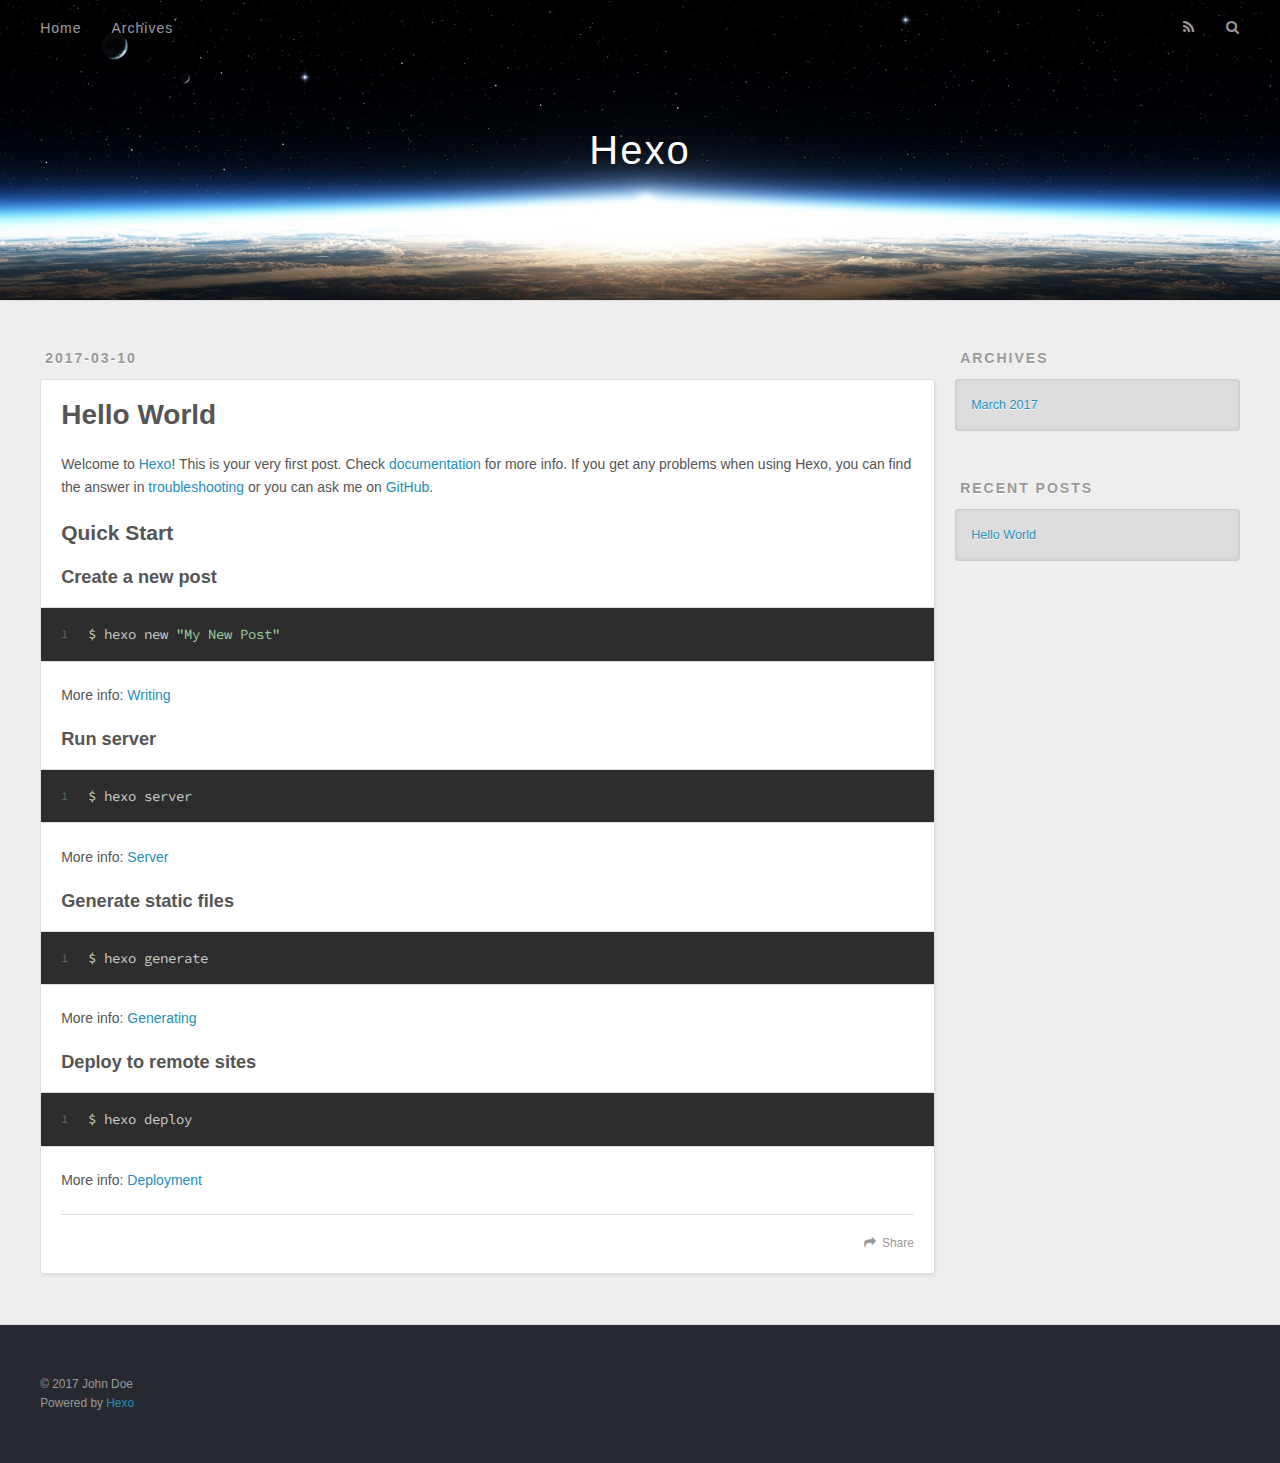
==== index.html @ ece414b3 "Site updated: 2017-03-10 14:47:38" ====
<!DOCTYPE html>
<html>
<head>
  <meta charset="utf-8">
  
  <title>Hexo</title>
  <meta name="viewport" content="width=device-width, initial-scale=1, maximum-scale=1">
  <meta property="og:type" content="website">
<meta property="og:title" content="Hexo">
<meta property="og:url" content="http://yoursite.com/index.html">
<meta property="og:site_name" content="Hexo">
<meta name="twitter:card" content="summary">
<meta name="twitter:title" content="Hexo">
  
    <link rel="alternate" href="/atom.xml" title="Hexo" type="application/atom+xml">
  
  
    <link rel="icon" href="/favicon.png">
  
  
    <link href="//fonts.googleapis.com/css?family=Source+Code+Pro" rel="stylesheet" type="text/css">
  
  <link rel="stylesheet" href="/css/style.css">
  

</head>

<body>
  <div id="container">
    <div id="wrap">
      <header id="header">
  <div id="banner"></div>
  <div id="header-outer" class="outer">
    <div id="header-title" class="inner">
      <h1 id="logo-wrap">
        <a href="/" id="logo">Hexo</a>
      </h1>
      
    </div>
    <div id="header-inner" class="inner">
      <nav id="main-nav">
        <a id="main-nav-toggle" class="nav-icon"></a>
        
          <a class="main-nav-link" href="/">Home</a>
        
          <a class="main-nav-link" href="/archives">Archives</a>
        
      </nav>
      <nav id="sub-nav">
        
          <a id="nav-rss-link" class="nav-icon" href="/atom.xml" title="RSS Feed"></a>
        
        <a id="nav-search-btn" class="nav-icon" title="Search"></a>
      </nav>
      <div id="search-form-wrap">
        <form action="//google.com/search" method="get" accept-charset="UTF-8" class="search-form"><input type="search" name="q" results="0" class="search-form-input" placeholder="Search"><button type="submit" class="search-form-submit">&#xF002;</button><input type="hidden" name="sitesearch" value="http://yoursite.com"></form>
      </div>
    </div>
  </div>
</header>
      <div class="outer">
        <section id="main">
  
    <article id="post-hello-world" class="article article-type-post" itemscope itemprop="blogPost">
  <div class="article-meta">
    <a href="/2017/03/10/hello-world/" class="article-date">
  <time datetime="2017-03-10T05:07:47.770Z" itemprop="datePublished">2017-03-10</time>
</a>
    
  </div>
  <div class="article-inner">
    
    
      <header class="article-header">
        
  
    <h1 itemprop="name">
      <a class="article-title" href="/2017/03/10/hello-world/">Hello World</a>
    </h1>
  

      </header>
    
    <div class="article-entry" itemprop="articleBody">
      
        <p>Welcome to <a href="https://hexo.io/" target="_blank" rel="external">Hexo</a>! This is your very first post. Check <a href="https://hexo.io/docs/" target="_blank" rel="external">documentation</a> for more info. If you get any problems when using Hexo, you can find the answer in <a href="https://hexo.io/docs/troubleshooting.html" target="_blank" rel="external">troubleshooting</a> or you can ask me on <a href="https://github.com/hexojs/hexo/issues" target="_blank" rel="external">GitHub</a>.</p>
<h2 id="Quick-Start"><a href="#Quick-Start" class="headerlink" title="Quick Start"></a>Quick Start</h2><h3 id="Create-a-new-post"><a href="#Create-a-new-post" class="headerlink" title="Create a new post"></a>Create a new post</h3><figure class="highlight bash"><table><tr><td class="gutter"><pre><div class="line">1</div></pre></td><td class="code"><pre><div class="line">$ hexo new <span class="string">"My New Post"</span></div></pre></td></tr></table></figure>
<p>More info: <a href="https://hexo.io/docs/writing.html" target="_blank" rel="external">Writing</a></p>
<h3 id="Run-server"><a href="#Run-server" class="headerlink" title="Run server"></a>Run server</h3><figure class="highlight bash"><table><tr><td class="gutter"><pre><div class="line">1</div></pre></td><td class="code"><pre><div class="line">$ hexo server</div></pre></td></tr></table></figure>
<p>More info: <a href="https://hexo.io/docs/server.html" target="_blank" rel="external">Server</a></p>
<h3 id="Generate-static-files"><a href="#Generate-static-files" class="headerlink" title="Generate static files"></a>Generate static files</h3><figure class="highlight bash"><table><tr><td class="gutter"><pre><div class="line">1</div></pre></td><td class="code"><pre><div class="line">$ hexo generate</div></pre></td></tr></table></figure>
<p>More info: <a href="https://hexo.io/docs/generating.html" target="_blank" rel="external">Generating</a></p>
<h3 id="Deploy-to-remote-sites"><a href="#Deploy-to-remote-sites" class="headerlink" title="Deploy to remote sites"></a>Deploy to remote sites</h3><figure class="highlight bash"><table><tr><td class="gutter"><pre><div class="line">1</div></pre></td><td class="code"><pre><div class="line">$ hexo deploy</div></pre></td></tr></table></figure>
<p>More info: <a href="https://hexo.io/docs/deployment.html" target="_blank" rel="external">Deployment</a></p>

      
    </div>
    <footer class="article-footer">
      <a data-url="http://yoursite.com/2017/03/10/hello-world/" data-id="cj03gacu70000wsvz9y874dng" class="article-share-link">Share</a>
      
      
    </footer>
  </div>
  
</article>


  

</section>
        
          <aside id="sidebar">
  
    

  
    

  
    
  
    
  <div class="widget-wrap">
    <h3 class="widget-title">Archives</h3>
    <div class="widget">
      <ul class="archive-list"><li class="archive-list-item"><a class="archive-list-link" href="/archives/2017/03/">March 2017</a></li></ul>
    </div>
  </div>


  
    
  <div class="widget-wrap">
    <h3 class="widget-title">Recent Posts</h3>
    <div class="widget">
      <ul>
        
          <li>
            <a href="/2017/03/10/hello-world/">Hello World</a>
          </li>
        
      </ul>
    </div>
  </div>

  
</aside>
        
      </div>
      <footer id="footer">
  
  <div class="outer">
    <div id="footer-info" class="inner">
      &copy; 2017 John Doe<br>
      Powered by <a href="http://hexo.io/" target="_blank">Hexo</a>
    </div>
  </div>
</footer>
    </div>
    <nav id="mobile-nav">
  
    <a href="/" class="mobile-nav-link">Home</a>
  
    <a href="/archives" class="mobile-nav-link">Archives</a>
  
</nav>
    

<script src="//ajax.googleapis.com/ajax/libs/jquery/2.0.3/jquery.min.js"></script>


  <link rel="stylesheet" href="/fancybox/jquery.fancybox.css">
  <script src="/fancybox/jquery.fancybox.pack.js"></script>


<script src="/js/script.js"></script>

  </div>
</body>
</html>
---- css/style.css ----
body {
  width: 100%;
}
body:before,
body:after {
  content: "";
  display: table;
}
body:after {
  clear: both;
}
html,
body,
div,
span,
applet,
object,
iframe,
h1,
h2,
h3,
h4,
h5,
h6,
p,
blockquote,
pre,
a,
abbr,
acronym,
address,
big,
cite,
code,
del,
dfn,
em,
img,
ins,
kbd,
q,
s,
samp,
small,
strike,
strong,
sub,
sup,
tt,
var,
dl,
dt,
dd,
ol,
ul,
li,
fieldset,
form,
label,
legend,
table,
caption,
tbody,
tfoot,
thead,
tr,
th,
td {
  margin: 0;
  padding: 0;
  border: 0;
  outline: 0;
  font-weight: inherit;
  font-style: inherit;
  font-family: inherit;
  font-size: 100%;
  vertical-align: baseline;
}
body {
  line-height: 1;
  color: #000;
  background: #fff;
}
ol,
ul {
  list-style: none;
}
table {
  border-collapse: separate;
  border-spacing: 0;
  vertical-align: middle;
}
caption,
th,
td {
  text-align: left;
  font-weight: normal;
  vertical-align: middle;
}
a img {
  border: none;
}
input,
button {
  margin: 0;
  padding: 0;
}
input::-moz-focus-inner,
button::-moz-focus-inner {
  border: 0;
  padding: 0;
}
@font-face {
  font-family: FontAwesome;
  font-style: normal;
  font-weight: normal;
  src: url("fonts/fontawesome-webfont.eot?v=#4.0.3");
  src: url("fonts/fontawesome-webfont.eot?#iefix&v=#4.0.3") format("embedded-opentype"), url("fonts/fontawesome-webfont.woff?v=#4.0.3") format("woff"), url("fonts/fontawesome-webfont.ttf?v=#4.0.3") format("truetype"), url("fonts/fontawesome-webfont.svg#fontawesomeregular?v=#4.0.3") format("svg");
}
html,
body,
#container {
  height: 100%;
}
body {
  background: #eee;
  font: 14px "Helvetica Neue", Helvetica, Arial, sans-serif;
  -webkit-text-size-adjust: 100%;
}
.outer {
  max-width: 1220px;
  margin: 0 auto;
  padding: 0 20px;
}
.outer:before,
.outer:after {
  content: "";
  display: table;
}
.outer:after {
  clear: both;
}
.inner {
  display: inline;
  float: left;
  width: 98.33333333333333%;
  margin: 0 0.833333333333333%;
}
.left,
.alignleft {
  float: left;
}
.right,
.alignright {
  float: right;
}
.clear {
  clear: both;
}
#container {
  position: relative;
}
.mobile-nav-on {
  overflow: hidden;
}
#wrap {
  height: 100%;
  width: 100%;
  position: absolute;
  top: 0;
  left: 0;
  -webkit-transition: 0.2s ease-out;
  -moz-transition: 0.2s ease-out;
  -ms-transition: 0.2s ease-out;
  transition: 0.2s ease-out;
  z-index: 1;
  background: #eee;
}
.mobile-nav-on #wrap {
  left: 280px;
}
@media screen and (min-width: 768px) {
  #main {
    display: inline;
    float: left;
    width: 73.33333333333333%;
    margin: 0 0.833333333333333%;
  }
}
.article-date,
.article-category-link,
.archive-year,
.widget-title {
  text-decoration: none;
  text-transform: uppercase;
  letter-spacing: 2px;
  color: #999;
  margin-bottom: 1em;
  margin-left: 5px;
  line-height: 1em;
  text-shadow: 0 1px #fff;
  font-weight: bold;
}
.article-inner,
.archive-article-inner {
  background: #fff;
  -webkit-box-shadow: 1px 2px 3px #ddd;
  box-shadow: 1px 2px 3px #ddd;
  border: 1px solid #ddd;
  border-radius: 3px;
}
.article-entry h1,
.widget h1 {
  font-size: 2em;
}
.article-entry h2,
.widget h2 {
  font-size: 1.5em;
}
.article-entry h3,
.widget h3 {
  font-size: 1.3em;
}
.article-entry h4,
.widget h4 {
  font-size: 1.2em;
}
.article-entry h5,
.widget h5 {
  font-size: 1em;
}
.article-entry h6,
.widget h6 {
  font-size: 1em;
  color: #999;
}
.article-entry hr,
.widget hr {
  border: 1px dashed #ddd;
}
.article-entry strong,
.widget strong {
  font-weight: bold;
}
.article-entry em,
.widget em,
.article-entry cite,
.widget cite {
  font-style: italic;
}
.article-entry sup,
.widget sup,
.article-entry sub,
.widget sub {
  font-size: 0.75em;
  line-height: 0;
  position: relative;
  vertical-align: baseline;
}
.article-entry sup,
.widget sup {
  top: -0.5em;
}
.article-entry sub,
.widget sub {
  bottom: -0.2em;
}
.article-entry small,
.widget small {
  font-size: 0.85em;
}
.article-entry acronym,
.widget acronym,
.article-entry abbr,
.widget abbr {
  border-bottom: 1px dotted;
}
.article-entry ul,
.widget ul,
.article-entry ol,
.widget ol,
.article-entry dl,
.widget dl {
  margin: 0 20px;
  line-height: 1.6em;
}
.article-entry ul ul,
.widget ul ul,
.article-entry ol ul,
.widget ol ul,
.article-entry ul ol,
.widget ul ol,
.article-entry ol ol,
.widget ol ol {
  margin-top: 0;
  margin-bottom: 0;
}
.article-entry ul,
.widget ul {
  list-style: disc;
}
.article-entry ol,
.widget ol {
  list-style: decimal;
}
.article-entry dt,
.widget dt {
  font-weight: bold;
}
#header {
  height: 300px;
  position: relative;
  border-bottom: 1px solid #ddd;
}
#header:before,
#header:after {
  content: "";
  position: absolute;
  left: 0;
  right: 0;
  height: 40px;
}
#header:before {
  top: 0;
  background: -webkit-linear-gradient(rgba(0,0,0,0.2), transparent);
  background: -moz-linear-gradient(rgba(0,0,0,0.2), transparent);
  background: -ms-linear-gradient(rgba(0,0,0,0.2), transparent);
  background: linear-gradient(rgba(0,0,0,0.2), transparent);
}
#header:after {
  bottom: 0;
  background: -webkit-linear-gradient(transparent, rgba(0,0,0,0.2));
  background: -moz-linear-gradient(transparent, rgba(0,0,0,0.2));
  background: -ms-linear-gradient(transparent, rgba(0,0,0,0.2));
  background: linear-gradient(transparent, rgba(0,0,0,0.2));
}
#header-outer {
  height: 100%;
  position: relative;
}
#header-inner {
  position: relative;
  overflow: hidden;
}
#banner {
  position: absolute;
  top: 0;
  left: 0;
  width: 100%;
  height: 100%;
  background: url("images/banner.jpg") center #000;
  -webkit-background-size: cover;
  -moz-background-size: cover;
  background-size: cover;
  z-index: -1;
}
#header-title {
  text-align: center;
  height: 40px;
  position: absolute;
  top: 50%;
  left: 0;
  margin-top: -20px;
}
#logo,
#subtitle {
  text-decoration: none;
  color: #fff;
  font-weight: 300;
  text-shadow: 0 1px 4px rgba(0,0,0,0.3);
}
#logo {
  font-size: 40px;
  line-height: 40px;
  letter-spacing: 2px;
}
#subtitle {
  font-size: 16px;
  line-height: 16px;
  letter-spacing: 1px;
}
#subtitle-wrap {
  margin-top: 16px;
}
#main-nav {
  float: left;
  margin-left: -15px;
}
.nav-icon,
.main-nav-link {
  float: left;
  color: #fff;
  opacity: 0.6;
  text-decoration: none;
  text-shadow: 0 1px rgba(0,0,0,0.2);
  -webkit-transition: opacity 0.2s;
  -moz-transition: opacity 0.2s;
  -ms-transition: opacity 0.2s;
  transition: opacity 0.2s;
  display: block;
  padding: 20px 15px;
}
.nav-icon:hover,
.main-nav-link:hover {
  opacity: 1;
}
.nav-icon {
  font-family: FontAwesome;
  text-align: center;
  font-size: 14px;
  width: 14px;
  height: 14px;
  padding: 20px 15px;
  position: relative;
  cursor: pointer;
}
.main-nav-link {
  font-weight: 300;
  letter-spacing: 1px;
}
@media screen and (max-width: 479px) {
  .main-nav-link {
    display: none;
  }
}
#main-nav-toggle {
  display: none;
}
#main-nav-toggle:before {
  content: "\f0c9";
}
@media screen and (max-width: 479px) {
  #main-nav-toggle {
    display: block;
  }
}
#sub-nav {
  float: right;
  margin-right: -15px;
}
#nav-rss-link:before {
  content: "\f09e";
}
#nav-search-btn:before {
  content: "\f002";
}
#search-form-wrap {
  position: absolute;
  top: 15px;
  width: 150px;
  height: 30px;
  right: -150px;
  opacity: 0;
  -webkit-transition: 0.2s ease-out;
  -moz-transition: 0.2s ease-out;
  -ms-transition: 0.2s ease-out;
  transition: 0.2s ease-out;
}
#search-form-wrap.on {
  opacity: 1;
  right: 0;
}
@media screen and (max-width: 479px) {
  #search-form-wrap {
    width: 100%;
    right: -100%;
  }
}
.search-form {
  position: absolute;
  top: 0;
  left: 0;
  right: 0;
  background: #fff;
  padding: 5px 15px;
  border-radius: 15px;
  -webkit-box-shadow: 0 0 10px rgba(0,0,0,0.3);
  box-shadow: 0 0 10px rgba(0,0,0,0.3);
}
.search-form-input {
  border: none;
  background: none;
  color: #555;
  width: 100%;
  font: 13px "Helvetica Neue", Helvetica, Arial, sans-serif;
  outline: none;
}
.search-form-input::-webkit-search-results-decoration,
.search-form-input::-webkit-search-cancel-button {
  -webkit-appearance: none;
}
.search-form-submit {
  position: absolute;
  top: 50%;
  right: 10px;
  margin-top: -7px;
  font: 13px FontAwesome;
  border: none;
  background: none;
  color: #bbb;
  cursor: pointer;
}
.search-form-submit:hover,
.search-form-submit:focus {
  color: #777;
}
.article {
  margin: 50px 0;
}
.article-inner {
  overflow: hidden;
}
.article-meta:before,
.article-meta:after {
  content: "";
  display: table;
}
.article-meta:after {
  clear: both;
}
.article-date {
  float: left;
}
.article-category {
  float: left;
  line-height: 1em;
  color: #ccc;
  text-shadow: 0 1px #fff;
  margin-left: 8px;
}
.article-category:before {
  content: "\2022";
}
.article-category-link {
  margin: 0 12px 1em;
}
.article-header {
  padding: 20px 20px 0;
}
.article-title {
  text-decoration: none;
  font-size: 2em;
  font-weight: bold;
  color: #555;
  line-height: 1.1em;
  -webkit-transition: color 0.2s;
  -moz-transition: color 0.2s;
  -ms-transition: color 0.2s;
  transition: color 0.2s;
}
a.article-title:hover {
  color: #258fb8;
}
.article-entry {
  color: #555;
  padding: 0 20px;
}
.article-entry:before,
.article-entry:after {
  content: "";
  display: table;
}
.article-entry:after {
  clear: both;
}
.article-entry p,
.article-entry table {
  line-height: 1.6em;
  margin: 1.6em 0;
}
.article-entry h1,
.article-entry h2,
.article-entry h3,
.article-entry h4,
.article-entry h5,
.article-entry h6 {
  font-weight: bold;
}
.article-entry h1,
.article-entry h2,
.article-entry h3,
.article-entry h4,
.article-entry h5,
.article-entry h6 {
  line-height: 1.1em;
  margin: 1.1em 0;
}
.article-entry a {
  color: #258fb8;
  text-decoration: none;
}
.article-entry a:hover {
  text-decoration: underline;
}
.article-entry ul,
.article-entry ol,
.article-entry dl {
  margin-top: 1.6em;
  margin-bottom: 1.6em;
}
.article-entry img,
.article-entry video {
  max-width: 100%;
  height: auto;
  display: block;
  margin: auto;
}
.article-entry iframe {
  border: none;
}
.article-entry table {
  width: 100%;
  border-collapse: collapse;
  border-spacing: 0;
}
.article-entry th {
  font-weight: bold;
  border-bottom: 3px solid #ddd;
  padding-bottom: 0.5em;
}
.article-entry td {
  border-bottom: 1px solid #ddd;
  padding: 10px 0;
}
.article-entry blockquote {
  font-family: Georgia, "Times New Roman", serif;
  font-size: 1.4em;
  margin: 1.6em 20px;
  text-align: center;
}
.article-entry blockquote footer {
  font-size: 14px;
  margin: 1.6em 0;
  font-family: "Helvetica Neue", Helvetica, Arial, sans-serif;
}
.article-entry blockquote footer cite:before {
  content: "—";
  padding: 0 0.5em;
}
.article-entry .pullquote {
  text-align: left;
  width: 45%;
  margin: 0;
}
.article-entry .pullquote.left {
  margin-left: 0.5em;
  margin-right: 1em;
}
.article-entry .pullquote.right {
  margin-right: 0.5em;
  margin-left: 1em;
}
.article-entry .caption {
  color: #999;
  display: block;
  font-size: 0.9em;
  margin-top: 0.5em;
  position: relative;
  text-align: center;
}
.article-entry .video-container {
  position: relative;
  padding-top: 56.25%;
  height: 0;
  overflow: hidden;
}
.article-entry .video-container iframe,
.article-entry .video-container object,
.article-entry .video-container embed {
  position: absolute;
  top: 0;
  left: 0;
  width: 100%;
  height: 100%;
  margin-top: 0;
}
.article-more-link a {
  display: inline-block;
  line-height: 1em;
  padding: 6px 15px;
  border-radius: 15px;
  background: #eee;
  color: #999;
  text-shadow: 0 1px #fff;
  text-decoration: none;
}
.article-more-link a:hover {
  background: #258fb8;
  color: #fff;
  text-decoration: none;
  text-shadow: 0 1px #1e7293;
}
.article-footer {
  font-size: 0.85em;
  line-height: 1.6em;
  border-top: 1px solid #ddd;
  padding-top: 1.6em;
  margin: 0 20px 20px;
}
.article-footer:before,
.article-footer:after {
  content: "";
  display: table;
}
.article-footer:after {
  clear: both;
}
.article-footer a {
  color: #999;
  text-decoration: none;
}
.article-footer a:hover {
  color: #555;
}
.article-tag-list-item {
  float: left;
  margin-right: 10px;
}
.article-tag-list-link:before {
  content: "#";
}
.article-comment-link {
  float: right;
}
.article-comment-link:before {
  content: "\f075";
  font-family: FontAwesome;
  padding-right: 8px;
}
.article-share-link {
  cursor: pointer;
  float: right;
  margin-left: 20px;
}
.article-share-link:before {
  content: "\f064";
  font-family: FontAwesome;
  padding-right: 6px;
}
#article-nav {
  position: relative;
}
#article-nav:before,
#article-nav:after {
  content: "";
  display: table;
}
#article-nav:after {
  clear: both;
}
@media screen and (min-width: 768px) {
  #article-nav {
    margin: 50px 0;
  }
  #article-nav:before {
    width: 8px;
    height: 8px;
    position: absolute;
    top: 50%;
    left: 50%;
    margin-top: -4px;
    margin-left: -4px;
    content: "";
    border-radius: 50%;
    background: #ddd;
    -webkit-box-shadow: 0 1px 2px #fff;
    box-shadow: 0 1px 2px #fff;
  }
}
.article-nav-link-wrap {
  text-decoration: none;
  text-shadow: 0 1px #fff;
  color: #999;
  -webkit-box-sizing: border-box;
  -moz-box-sizing: border-box;
  box-sizing: border-box;
  margin-top: 50px;
  text-align: center;
  display: block;
}
.article-nav-link-wrap:hover {
  color: #555;
}
@media screen and (min-width: 768px) {
  .article-nav-link-wrap {
    width: 50%;
    margin-top: 0;
  }
}
@media screen and (min-width: 768px) {
  #article-nav-newer {
    float: left;
    text-align: right;
    padding-right: 20px;
  }
}
@media screen and (min-width: 768px) {
  #article-nav-older {
    float: right;
    text-align: left;
    padding-left: 20px;
  }
}
.article-nav-caption {
  text-transform: uppercase;
  letter-spacing: 2px;
  color: #ddd;
  line-height: 1em;
  font-weight: bold;
}
#article-nav-newer .article-nav-caption {
  margin-right: -2px;
}
.article-nav-title {
  font-size: 0.85em;
  line-height: 1.6em;
  margin-top: 0.5em;
}
.article-share-box {
  position: absolute;
  display: none;
  background: #fff;
  -webkit-box-shadow: 1px 2px 10px rgba(0,0,0,0.2);
  box-shadow: 1px 2px 10px rgba(0,0,0,0.2);
  border-radius: 3px;
  margin-left: -145px;
  overflow: hidden;
  z-index: 1;
}
.article-share-box.on {
  display: block;
}
.article-share-input {
  width: 100%;
  background: none;
  -webkit-box-sizing: border-box;
  -moz-box-sizing: border-box;
  box-sizing: border-box;
  font: 14px "Helvetica Neue", Helvetica, Arial, sans-serif;
  padding: 0 15px;
  color: #555;
  outline: none;
  border: 1px solid #ddd;
  border-radius: 3px 3px 0 0;
  height: 36px;
  line-height: 36px;
}
.article-share-links {
  background: #eee;
}
.article-share-links:before,
.article-share-links:after {
  content: "";
  display: table;
}
.article-share-links:after {
  clear: both;
}
.article-share-twitter,
.article-share-facebook,
.article-share-pinterest,
.article-share-google {
  width: 50px;
  height: 36px;
  display: block;
  float: left;
  position: relative;
  color: #999;
  text-shadow: 0 1px #fff;
}
.article-share-twitter:before,
.article-share-facebook:before,
.article-share-pinterest:before,
.article-share-google:before {
  font-size: 20px;
  font-family: FontAwesome;
  width: 20px;
  height: 20px;
  position: absolute;
  top: 50%;
  left: 50%;
  margin-top: -10px;
  margin-left: -10px;
  text-align: center;
}
.article-share-twitter:hover,
.article-share-facebook:hover,
.article-share-pinterest:hover,
.article-share-google:hover {
  color: #fff;
}
.article-share-twitter:before {
  content: "\f099";
}
.article-share-twitter:hover {
  background: #00aced;
  text-shadow: 0 1px #008abe;
}
.article-share-facebook:before {
  content: "\f09a";
}
.article-share-facebook:hover {
  background: #3b5998;
  text-shadow: 0 1px #2f477a;
}
.article-share-pinterest:before {
  content: "\f0d2";
}
.article-share-pinterest:hover {
  background: #cb2027;
  text-shadow: 0 1px #a21a1f;
}
.article-share-google:before {
  content: "\f0d5";
}
.article-share-google:hover {
  background: #dd4b39;
  text-shadow: 0 1px #be3221;
}
.article-gallery {
  background: #000;
  position: relative;
}
.article-gallery-photos {
  position: relative;
  overflow: hidden;
}
.article-gallery-img {
  display: none;
  max-width: 100%;
}
.article-gallery-img:first-child {
  display: block;
}
.article-gallery-img.loaded {
  position: absolute;
  display: block;
}
.article-gallery-img img {
  display: block;
  max-width: 100%;
  margin: 0 auto;
}
#comments {
  background: #fff;
  -webkit-box-shadow: 1px 2px 3px #ddd;
  box-shadow: 1px 2px 3px #ddd;
  padding: 20px;
  border: 1px solid #ddd;
  border-radius: 3px;
  margin: 50px 0;
}
#comments a {
  color: #258fb8;
}
.archives-wrap {
  margin: 50px 0;
}
.archives:before,
.archives:after {
  content: "";
  display: table;
}
.archives:after {
  clear: both;
}
.archive-year-wrap {
  margin-bottom: 1em;
}
.archives {
  -webkit-column-gap: 10px;
  -moz-column-gap: 10px;
  column-gap: 10px;
}
@media screen and (min-width: 480px) and (max-width: 767px) {
  .archives {
    -webkit-column-count: 2;
    -moz-column-count: 2;
    column-count: 2;
  }
}
@media screen and (min-width: 768px) {
  .archives {
    -webkit-column-count: 3;
    -moz-column-count: 3;
    column-count: 3;
  }
}
.archive-article {
  -webkit-column-break-inside: avoid;
  page-break-inside: avoid;
  overflow: hidden;
  break-inside: avoid-column;
}
.archive-article-inner {
  padding: 10px;
  margin-bottom: 15px;
}
.archive-article-title {
  text-decoration: none;
  font-weight: bold;
  color: #555;
  -webkit-transition: color 0.2s;
  -moz-transition: color 0.2s;
  -ms-transition: color 0.2s;
  transition: color 0.2s;
  line-height: 1.6em;
}
.archive-article-title:hover {
  color: #258fb8;
}
.archive-article-footer {
  margin-top: 1em;
}
.archive-article-date {
  color: #999;
  text-decoration: none;
  font-size: 0.85em;
  line-height: 1em;
  margin-bottom: 0.5em;
  display: block;
}
#page-nav {
  margin: 50px auto;
  background: #fff;
  -webkit-box-shadow: 1px 2px 3px #ddd;
  box-shadow: 1px 2px 3px #ddd;
  border: 1px solid #ddd;
  border-radius: 3px;
  text-align: center;
  color: #999;
  overflow: hidden;
}
#page-nav:before,
#page-nav:after {
  content: "";
  display: table;
}
#page-nav:after {
  clear: both;
}
#page-nav a,
#page-nav span {
  padding: 10px 20px;
  line-height: 1;
  height: 2ex;
}
#page-nav a {
  color: #999;
  text-decoration: none;
}
#page-nav a:hover {
  background: #999;
  color: #fff;
}
#page-nav .prev {
  float: left;
}
#page-nav .next {
  float: right;
}
#page-nav .page-number {
  display: inline-block;
}
@media screen and (max-width: 479px) {
  #page-nav .page-number {
    display: none;
  }
}
#page-nav .current {
  color: #555;
  font-weight: bold;
}
#page-nav .space {
  color: #ddd;
}
#footer {
  background: #262a30;
  padding: 50px 0;
  border-top: 1px solid #ddd;
  color: #999;
}
#footer a {
  color: #258fb8;
  text-decoration: none;
}
#footer a:hover {
  text-decoration: underline;
}
#footer-info {
  line-height: 1.6em;
  font-size: 0.85em;
}
.article-entry pre,
.article-entry .highlight {
  background: #2d2d2d;
  margin: 0 -20px;
  padding: 15px 20px;
  border-style: solid;
  border-color: #ddd;
  border-width: 1px 0;
  overflow: auto;
  color: #ccc;
  line-height: 22.400000000000002px;
}
.article-entry .highlight .gutter pre,
.article-entry .gist .gist-file .gist-data .line-numbers {
  color: #666;
  font-size: 0.85em;
}
.article-entry pre,
.article-entry code {
  font-family: "Source Code Pro", Consolas, Monaco, Menlo, Consolas, monospace;
}
.article-entry code {
  background: #eee;
  text-shadow: 0 1px #fff;
  padding: 0 0.3em;
}
.article-entry pre code {
  background: none;
  text-shadow: none;
  padding: 0;
}
.article-entry .highlight pre {
  border: none;
  margin: 0;
  padding: 0;
}
.article-entry .highlight table {
  margin: 0;
  width: auto;
}
.article-entry .highlight td {
  border: none;
  padding: 0;
}
.article-entry .highlight figcaption {
  font-size: 0.85em;
  color: #999;
  line-height: 1em;
  margin-bottom: 1em;
}
.article-entry .highlight figcaption:before,
.article-entry .highlight figcaption:after {
  content: "";
  display: table;
}
.article-entry .highlight figcaption:after {
  clear: both;
}
.article-entry .highlight figcaption a {
  float: right;
}
.article-entry .highlight .gutter pre {
  text-align: right;
  padding-right: 20px;
}
.article-entry .highlight .line {
  height: 22.400000000000002px;
}
.article-entry .highlight .line.marked {
  background: #515151;
}
.article-entry .gist {
  margin: 0 -20px;
  border-style: solid;
  border-color: #ddd;
  border-width: 1px 0;
  background: #2d2d2d;
  padding: 15px 20px 15px 0;
}
.article-entry .gist .gist-file {
  border: none;
  font-family: "Source Code Pro", Consolas, Monaco, Menlo, Consolas, monospace;
  margin: 0;
}
.article-entry .gist .gist-file .gist-data {
  background: none;
  border: none;
}
.article-entry .gist .gist-file .gist-data .line-numbers {
  background: none;
  border: none;
  padding: 0 20px 0 0;
}
.article-entry .gist .gist-file .gist-data .line-data {
  padding: 0 !important;
}
.article-entry .gist .gist-file .highlight {
  margin: 0;
  padding: 0;
  border: none;
}
.article-entry .gist .gist-file .gist-meta {
  background: #2d2d2d;
  color: #999;
  font: 0.85em "Helvetica Neue", Helvetica, Arial, sans-serif;
  text-shadow: 0 0;
  padding: 0;
  margin-top: 1em;
  margin-left: 20px;
}
.article-entry .gist .gist-file .gist-meta a {
  color: #258fb8;
  font-weight: normal;
}
.article-entry .gist .gist-file .gist-meta a:hover {
  text-decoration: underline;
}
pre .comment,
pre .title {
  color: #999;
}
pre .variable,
pre .attribute,
pre .tag,
pre .regexp,
pre .ruby .constant,
pre .xml .tag .title,
pre .xml .pi,
pre .xml .doctype,
pre .html .doctype,
pre .css .id,
pre .css .class,
pre .css .pseudo {
  color: #f2777a;
}
pre .number,
pre .preprocessor,
pre .built_in,
pre .literal,
pre .params,
pre .constant {
  color: #f99157;
}
pre .class,
pre .ruby .class .title,
pre .css .rules .attribute {
  color: #9c9;
}
pre .string,
pre .value,
pre .inheritance,
pre .header,
pre .ruby .symbol,
pre .xml .cdata {
  color: #9c9;
}
pre .css .hexcolor {
  color: #6cc;
}
pre .function,
pre .python .decorator,
pre .python .title,
pre .ruby .function .title,
pre .ruby .title .keyword,
pre .perl .sub,
pre .javascript .title,
pre .coffeescript .title {
  color: #69c;
}
pre .keyword,
pre .javascript .function {
  color: #c9c;
}
@media screen and (max-width: 479px) {
  #mobile-nav {
    position: absolute;
    top: 0;
    left: 0;
    width: 280px;
    height: 100%;
    background: #191919;
    border-right: 1px solid #fff;
  }
}
@media screen and (max-width: 479px) {
  .mobile-nav-link {
    display: block;
    color: #999;
    text-decoration: none;
    padding: 15px 20px;
    font-weight: bold;
  }
  .mobile-nav-link:hover {
    color: #fff;
  }
}
@media screen and (min-width: 768px) {
  #sidebar {
    display: inline;
    float: left;
    width: 23.333333333333332%;
    margin: 0 0.833333333333333%;
  }
}
.widget-wrap {
  margin: 50px 0;
}
.widget {
  color: #777;
  text-shadow: 0 1px #fff;
  background: #ddd;
  -webkit-box-shadow: 0 -1px 4px #ccc inset;
  box-shadow: 0 -1px 4px #ccc inset;
  border: 1px solid #ccc;
  padding: 15px;
  border-radius: 3px;
}
.widget a {
  color: #258fb8;
  text-decoration: none;
}
.widget a:hover {
  text-decoration: underline;
}
.widget ul ul,
.widget ol ul,
.widget dl ul,
.widget ul ol,
.widget ol ol,
.widget dl ol,
.widget ul dl,
.widget ol dl,
.widget dl dl {
  margin-left: 15px;
  list-style: disc;
}
.widget {
  line-height: 1.6em;
  word-wrap: break-word;
  font-size: 0.9em;
}
.widget ul,
.widget ol {
  list-style: none;
  margin: 0;
}
.widget ul ul,
.widget ol ul,
.widget ul ol,
.widget ol ol {
  margin: 0 20px;
}
.widget ul ul,
.widget ol ul {
  list-style: disc;
}
.widget ul ol,
.widget ol ol {
  list-style: decimal;
}
.category-list-count,
.tag-list-count,
.archive-list-count {
  padding-left: 5px;
  color: #999;
  font-size: 0.85em;
}
.category-list-count:before,
.tag-list-count:before,
.archive-list-count:before {
  content: "(";
}
.category-list-count:after,
.tag-list-count:after,
.archive-list-count:after {
  content: ")";
}
.tagcloud a {
  margin-right: 5px;
  display: inline-block;
}
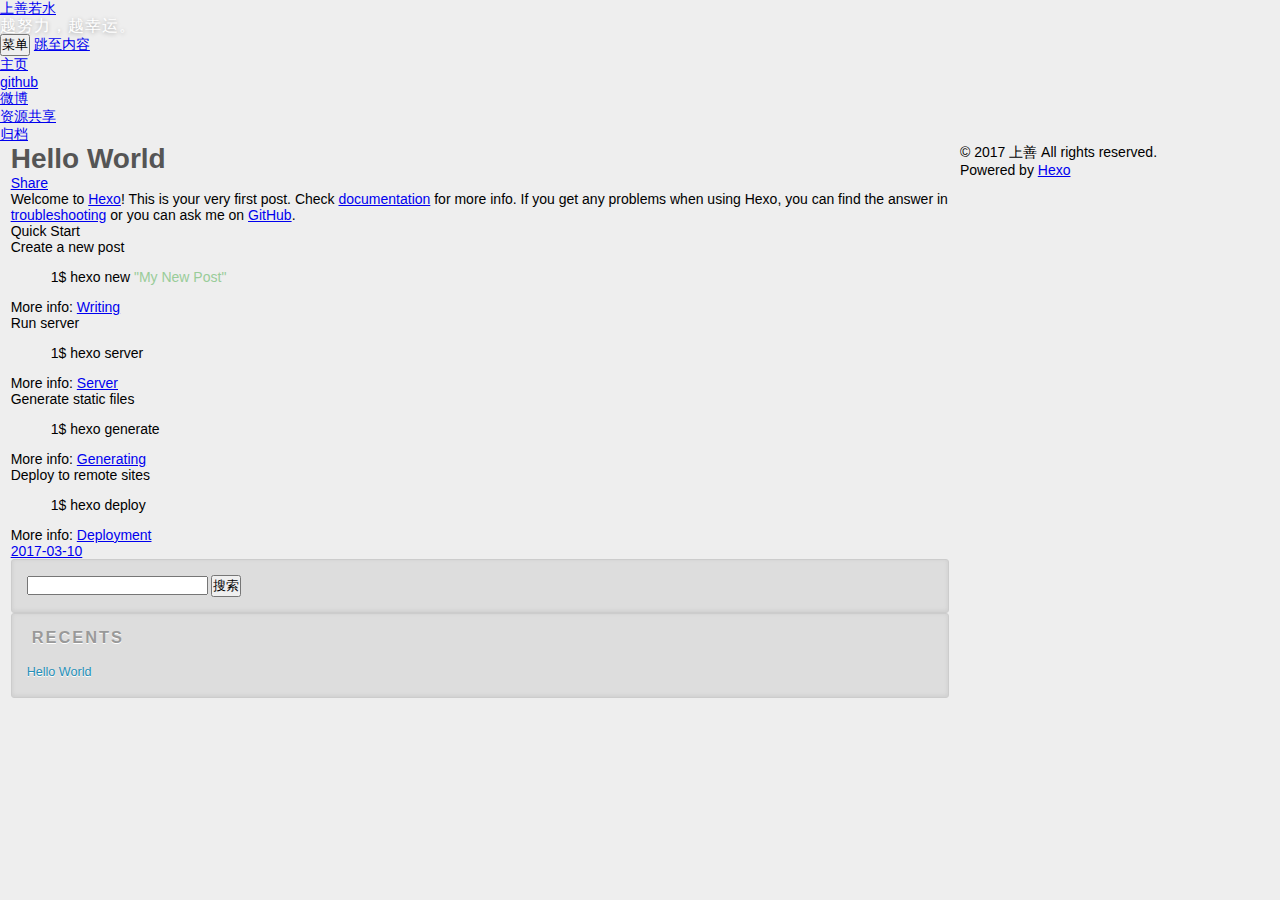
==== commit a77ec146: "Site updated: 2017-03-10 16:32:44" ====
--- a/index.html
+++ b/index.html
@@ -3,85 +3,95 @@
 <head>
   <meta charset="utf-8">
   
-  <title>Hexo</title>
-  <meta name="viewport" content="width=device-width, initial-scale=1, maximum-scale=1">
-  <meta property="og:type" content="website">
-<meta property="og:title" content="Hexo">
-<meta property="og:url" content="http://yoursite.com/index.html">
-<meta property="og:site_name" content="Hexo">
-<meta name="twitter:card" content="summary">
-<meta name="twitter:title" content="Hexo">
   
-    <link rel="alternate" href="/atom.xml" title="Hexo" type="application/atom+xml">
+  <meta name="description" content="网站描述" />
+  
+
   
   
-    <link rel="icon" href="/favicon.png">
   
   
-    <link href="//fonts.googleapis.com/css?family=Source+Code+Pro" rel="stylesheet" type="text/css">
+  
+  
+  <title>上善若水</title>
+  <meta name="viewport" content="width=device-width, initial-scale=1, maximum-scale=1">
+  <meta name="description" content="网站描述">
+<meta property="og:type" content="website">
+<meta property="og:title" content="上善若水">
+<meta property="og:url" content="http://yoursite.com/index.html">
+<meta property="og:site_name" content="上善若水">
+<meta property="og:description" content="网站描述">
+<meta name="twitter:card" content="summary">
+<meta name="twitter:title" content="上善若水">
+<meta name="twitter:description" content="网站描述">
+  
+  
+    <link rel="icon" href="/css/images/favicon.ico">
   
   <link rel="stylesheet" href="/css/style.css">
   
 
+  
+  <!-- baidu webmaster push -->
+  <script src='//push.zhanzhang.baidu.com/push.js'></script>
 </head>
-
-<body>
-  <div id="container">
-    <div id="wrap">
-      <header id="header">
-  <div id="banner"></div>
-  <div id="header-outer" class="outer">
-    <div id="header-title" class="inner">
-      <h1 id="logo-wrap">
-        <a href="/" id="logo">Hexo</a>
+<body class="home blog custom-background custom-font-enabled single-author">
+  <div id="page" class="hfeed site">
+      <header id="masthead" class="site-header" role="banner">
+    <hgroup>
+      <h1 class="site-title">
+        <a href="/" title="上善若水" rel="home">上善若水</a>
       </h1>
       
-    </div>
-    <div id="header-inner" class="inner">
-      <nav id="main-nav">
-        <a id="main-nav-toggle" class="nav-icon"></a>
+        <h2 class="site-description">
+          <a href="/" id="subtitle">越努力，越幸运。</a>
+        </h2>
+      
+    </hgroup>
+
+    <nav id="site-navigation" class="main-navigation" role="navigation">
+            <button class="menu-toggle">菜单</button>
+            <a class="assistive-text" href="/#content" title="跳至内容">跳至内容</a><!--TODO-->
+            <div class="menu-main-container">
+                <ul id="menu-main" class="nav-menu">
+                
+                    <li class="menu-item menu-item-type-post_type menu-item-object-page"><a href="/">主页</a></li>
+                
+                    <li class="menu-item menu-item-type-post_type menu-item-object-page"><a href="/tools">github</a></li>
+                
+                    <li class="menu-item menu-item-type-post_type menu-item-object-page"><a href="/https:/github.com/Hjingjing">微博</a></li>
+                
+                    <li class="menu-item menu-item-type-post_type menu-item-object-page"><a href="/share">资源共享</a></li>
+                
+                    <li class="menu-item menu-item-type-post_type menu-item-object-page"><a href="/archives">归档</a></li>
+                
+                </ul>
+            </div>
+    </nav>
+</header>
+      <div id="main" class="wrapper">
+        <div id="primary" class="site-content"><div id="content" role="main">
+  
+    <article id="post-hello-world" class="post-hello-world post type-post status-publish format-standard hentry">
+    <!---->
+
+      <header class="entry-header">
         
-          <a class="main-nav-link" href="/">Home</a>
-        
-          <a class="main-nav-link" href="/archives">Archives</a>
-        
-      </nav>
-      <nav id="sub-nav">
-        
-          <a id="nav-rss-link" class="nav-icon" href="/atom.xml" title="RSS Feed"></a>
-        
-        <a id="nav-search-btn" class="nav-icon" title="Search"></a>
-      </nav>
-      <div id="search-form-wrap">
-        <form action="//google.com/search" method="get" accept-charset="UTF-8" class="search-form"><input type="search" name="q" results="0" class="search-form-input" placeholder="Search"><button type="submit" class="search-form-submit">&#xF002;</button><input type="hidden" name="sitesearch" value="http://yoursite.com"></form>
-      </div>
-    </div>
-  </div>
-</header>
-      <div class="outer">
-        <section id="main">
-  
-    <article id="post-hello-world" class="article article-type-post" itemscope itemprop="blogPost">
-  <div class="article-meta">
-    <a href="/2017/03/10/hello-world/" class="article-date">
-  <time datetime="2017-03-10T05:07:47.770Z" itemprop="datePublished">2017-03-10</time>
-</a>
-    
-  </div>
-  <div class="article-inner">
-    
-    
-      <header class="article-header">
         
   
-    <h1 itemprop="name">
+    <h1 class="entry-title">
       <a class="article-title" href="/2017/03/10/hello-world/">Hello World</a>
     </h1>
   
 
-      </header>
-    
-    <div class="article-entry" itemprop="articleBody">
+        
+        <div class="comments-link">
+            
+            <a href="javascript:void(0);" data-url="http://yoursite.com/2017/03/10/hello-world/" data-id="cj03i1lm10000fovzbkupw6qp" class="leave-reply bdsharebuttonbox" data-cmd="more">Share</a>
+        </div><!-- .comments-link -->
+      </header><!-- .entry-header -->
+
+    <div class="entry-content">
       
         <p>Welcome to <a href="https://hexo.io/" target="_blank" rel="external">Hexo</a>! This is your very first post. Check <a href="https://hexo.io/docs/" target="_blank" rel="external">documentation</a> for more info. If you get any problems when using Hexo, you can find the answer in <a href="https://hexo.io/docs/troubleshooting.html" target="_blank" rel="external">troubleshooting</a> or you can ask me on <a href="https://github.com/hexojs/hexo/issues" target="_blank" rel="external">GitHub</a>.</p>
 <h2 id="Quick-Start"><a href="#Quick-Start" class="headerlink" title="Quick Start"></a>Quick Start</h2><h3 id="Create-a-new-post"><a href="#Create-a-new-post" class="headerlink" title="Create a new post"></a>Create a new post</h3><figure class="highlight bash"><table><tr><td class="gutter"><pre><div class="line">1</div></pre></td><td class="code"><pre><div class="line">$ hexo new <span class="string">"My New Post"</span></div></pre></td></tr></table></figure>
@@ -94,45 +104,45 @@
 <p>More info: <a href="https://hexo.io/docs/deployment.html" target="_blank" rel="external">Deployment</a></p>
 
       
-    </div>
-    <footer class="article-footer">
-      <a data-url="http://yoursite.com/2017/03/10/hello-world/" data-id="cj03gacu70000wsvz9y874dng" class="article-share-link">Share</a>
-      
-      
+    </div><!-- .entry-content -->
+
+    <footer class="entry-meta">
+    <a href="/2017/03/10/hello-world/">
+    <time datetime="2017-03-10T05:07:47.770Z" class="entry-date">
+        2017-03-10
+    </time>
+</a>
+    
+    
     </footer>
-  </div>
-  
 </article>
 
 
+
+
+
+
+  
   
 
-</section>
-        
-          <aside id="sidebar">
+</div></div>
+        <div id="secondary" class="widget-area" role="complementary">
   
-    
-
-  
-    
-
+    <aside id="search" class="widget widget_search"><form role="search" method="get" accept-charset="utf-8" id="searchform" class="searchform" action="//google.com/search">
+    <div>
+        <input type="text" value="" name="s" id="s" />
+        <input type="submit" id="searchsubmit" value="搜索" />
+    </div>
+</form></aside>
   
     
   
     
-  <div class="widget-wrap">
-    <h3 class="widget-title">Archives</h3>
-    <div class="widget">
-      <ul class="archive-list"><li class="archive-list-item"><a class="archive-list-link" href="/archives/2017/03/">March 2017</a></li></ul>
-    </div>
-  </div>
-
-
   
     
-  <div class="widget-wrap">
-    <h3 class="widget-title">Recent Posts</h3>
-    <div class="widget">
+  <aside class="widget">
+    <h3 class="widget-title">Recents</h3>
+    <div class="widget-content">
       <ul>
         
           <li>
@@ -141,32 +151,23 @@
         
       </ul>
     </div>
-  </div>
+  </aside>
 
   
-</aside>
-        
+    
+  
+    
+  
+</div>
       </div>
-      <footer id="footer">
-  
-  <div class="outer">
-    <div id="footer-info" class="inner">
-      &copy; 2017 John Doe<br>
-      Powered by <a href="http://hexo.io/" target="_blank">Hexo</a>
-    </div>
-  </div>
+      <footer id="colophon" role="contentinfo">
+    <p>&copy; 2017 上善
+    All rights reserved.</p>
+    <p>Powered by <a href="http://hexo.io/" target="_blank">Hexo</a></p>
 </footer>
-    </div>
-    <nav id="mobile-nav">
-  
-    <a href="/" class="mobile-nav-link">Home</a>
-  
-    <a href="/archives" class="mobile-nav-link">Archives</a>
-  
-</nav>
-    
+    <script>window._bd_share_config={"common":{"bdSnsKey":{},"bdText":"","bdMini":"1","bdMiniList":false,"bdPic":"","bdStyle":"2","bdSize":"16"},"share":{}};with(document)0[(getElementsByTagName('head')[0]||body).appendChild(createElement('script')).src='http://bdimg.share.baidu.com/static/api/js/share.js?v=89860593.js?cdnversion='+~(-new Date()/36e5)];</script>
 
-<script src="//ajax.googleapis.com/ajax/libs/jquery/2.0.3/jquery.min.js"></script>
+<script src="/js/jquery-2.0.3.min.js"></script>
 
 
   <link rel="stylesheet" href="/fancybox/jquery.fancybox.css">
@@ -175,6 +176,10 @@
 
 <script src="/js/script.js"></script>
 
+<script src="/js/navigation.js"></script>
+
+<div id="bg"></div>
+
   </div>
 </body>
 </html>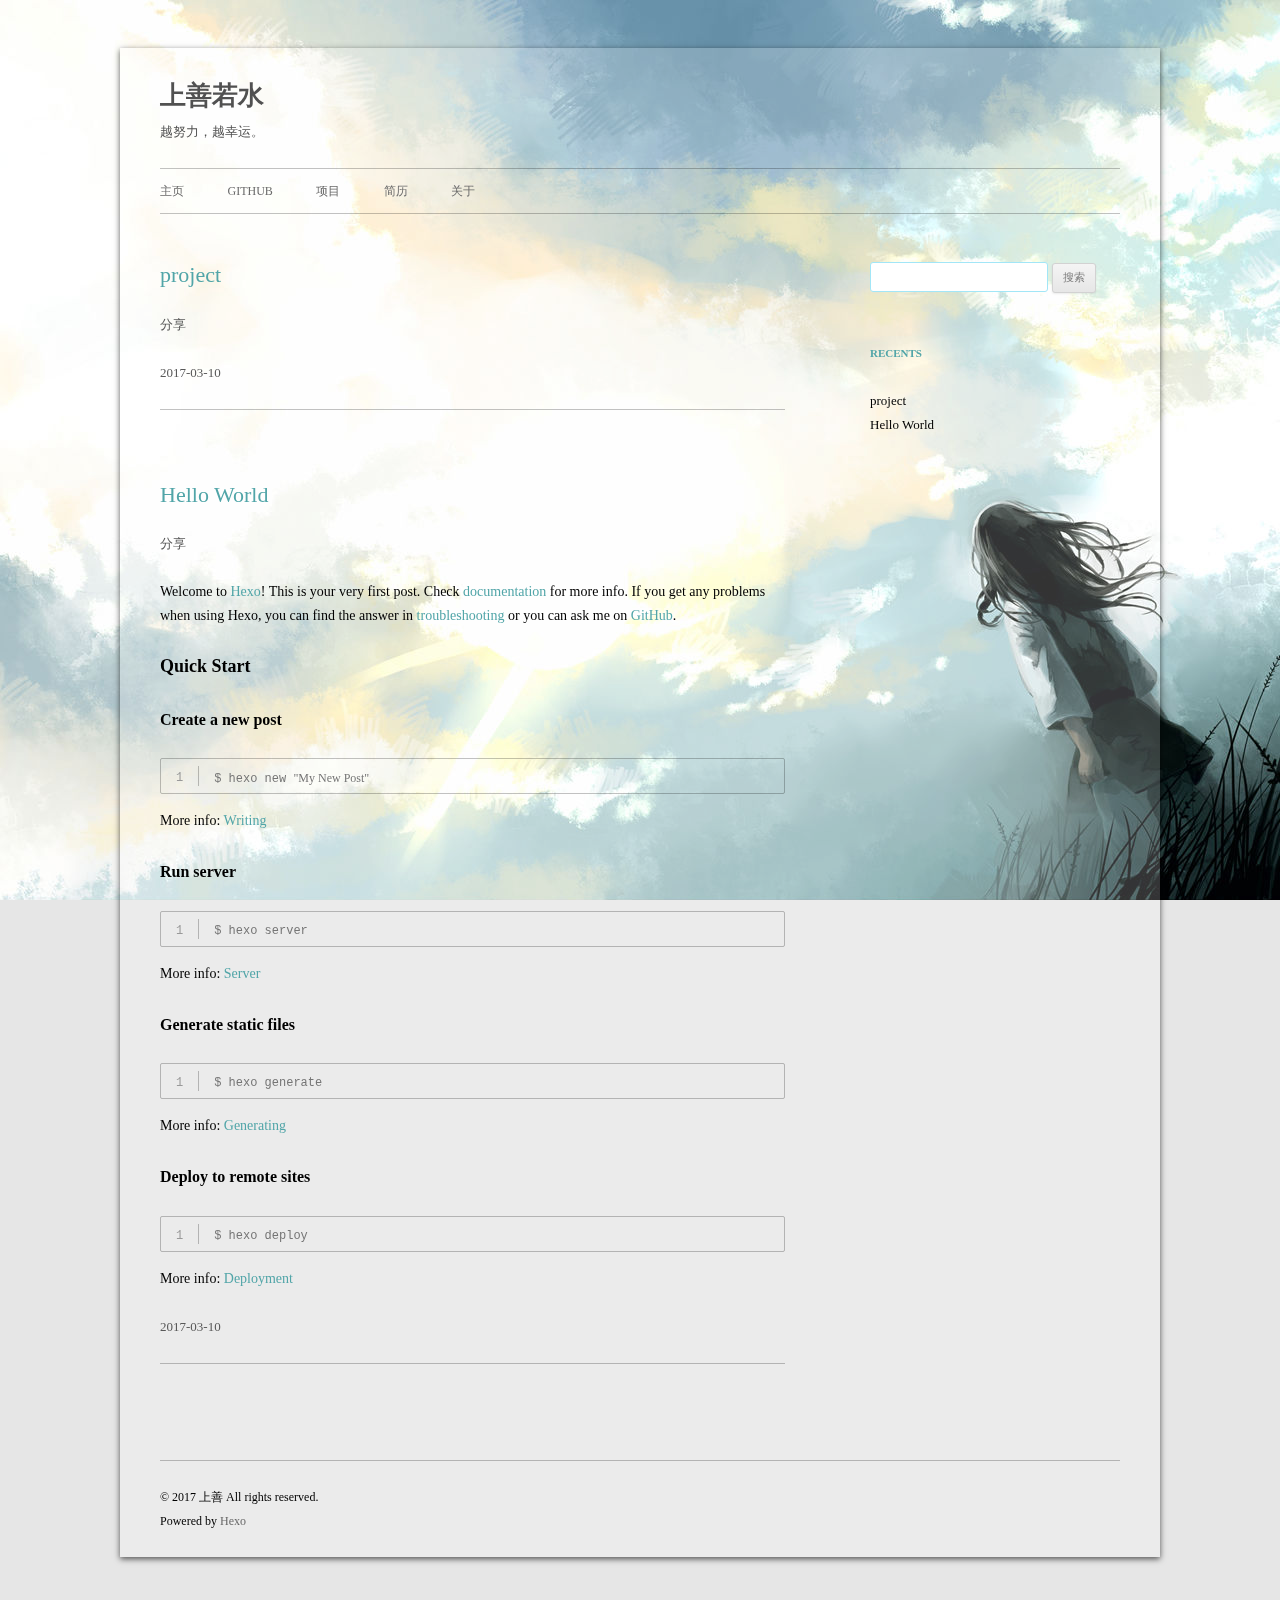
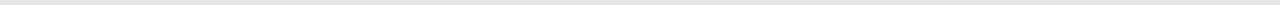
==== commit d414dad0: "Site updated: 2017-03-10 18:30:07" ====
--- a/index.html
+++ b/index.html
@@ -57,13 +57,13 @@
                 
                     <li class="menu-item menu-item-type-post_type menu-item-object-page"><a href="/">主页</a></li>
                 
-                    <li class="menu-item menu-item-type-post_type menu-item-object-page"><a href="/tools">github</a></li>
-                
-                    <li class="menu-item menu-item-type-post_type menu-item-object-page"><a href="/https:/github.com/Hjingjing">微博</a></li>
-                
-                    <li class="menu-item menu-item-type-post_type menu-item-object-page"><a href="/share">资源共享</a></li>
-                
-                    <li class="menu-item menu-item-type-post_type menu-item-object-page"><a href="/archives">归档</a></li>
+                    <li class="menu-item menu-item-type-post_type menu-item-object-page"><a href="https://hjingjing.github.io/">github</a></li>
+                
+                    <li class="menu-item menu-item-type-post_type menu-item-object-page"><a href="/project">项目</a></li>
+                
+                    <li class="menu-item menu-item-type-post_type menu-item-object-page"><a href="/CV">简历</a></li>
+                
+                    <li class="menu-item menu-item-type-post_type menu-item-object-page"><a href="/about">关于</a></li>
                 
                 </ul>
             </div>
@@ -72,6 +72,48 @@
       <div id="main" class="wrapper">
         <div id="primary" class="site-content"><div id="content" role="main">
   
+    <article id="post-project" class="post-project post type-post status-publish format-standard hentry">
+    <!---->
+
+      <header class="entry-header">
+        
+        
+  
+    <h1 class="entry-title">
+      <a class="article-title" href="/2017/03/10/project/">project</a>
+    </h1>
+  
+
+        
+        <div class="comments-link">
+            
+            <a href="javascript:void(0);" data-url="http://yoursite.com/2017/03/10/project/" data-id="cj03oeeqb0000l4vzmqirzkt5" class="leave-reply bdsharebuttonbox" data-cmd="more">分享</a>
+        </div><!-- .comments-link -->
+      </header><!-- .entry-header -->
+
+    <div class="entry-content">
+      
+        
+      
+    </div><!-- .entry-content -->
+
+    <footer class="entry-meta">
+    <a href="/2017/03/10/project/">
+    <time datetime="2017-03-10T09:52:12.000Z" class="entry-date">
+        2017-03-10
+    </time>
+</a>
+    
+    
+    </footer>
+</article>
+
+
+
+
+
+
+  
     <article id="post-hello-world" class="post-hello-world post type-post status-publish format-standard hentry">
     <!---->
 
@@ -87,7 +129,7 @@
         
         <div class="comments-link">
             
-            <a href="javascript:void(0);" data-url="http://yoursite.com/2017/03/10/hello-world/" data-id="cj03i1lm10000fovzbkupw6qp" class="leave-reply bdsharebuttonbox" data-cmd="more">Share</a>
+            <a href="javascript:void(0);" data-url="http://yoursite.com/2017/03/10/hello-world/" data-id="cj03oeequ0002l4vz5bj6edeo" class="leave-reply bdsharebuttonbox" data-cmd="more">分享</a>
         </div><!-- .comments-link -->
       </header><!-- .entry-header -->
 
@@ -146,6 +188,10 @@
       <ul>
         
           <li>
+            <a href="/2017/03/10/project/">project</a>
+          </li>
+        
+          <li>
             <a href="/2017/03/10/hello-world/">Hello World</a>
           </li>
         
--- a/css/style.css
+++ b/css/style.css
@@ -1,1374 +1,1971 @@
+/*
+Theme Name: Cyan Style
+Theme URI: https://github.com/wizardforcel/hexo-theme-cyanstyle
+Author: the WordPress team
+Author URI: http://wordpress.org/
+Secondary Developer: Flygon
+Secondary Developer URI: http://flygon.net/
+Description: Inspired by Wordpress theme Twentytwelve.
+Version: 1.0
+License: GNU General Public License v2 or later
+License URI: http://www.gnu.org/licenses/gpl-2.0.html
+Tags: responsive, two_column, chinese, wordpress, light
+Text Domain: hexo-theme-cyanstyle
+
+This theme, like WordPress, is licensed under the GPL.
+Use it to make something cool, have fun, and share what you've learned with others.
+*/
+
+/*
+Color Scheme
+Main Page: 255, 255, 255, 0.2
+Main Title:
+  Normal: 0, 0, 0 *
+  Hover: 81, 165, 168 (Lake Green)
+All Fonts: Microsoft-YaHei
+Article Title:
+  Normal: 81, 165, 168
+  Hover: 0, 0, 0
+Widget Title: 81, 165, 168
+Article & Widget Content: 0, 0, 0 *
+Link in Article Content:
+  Normal: 81, 165, 168
+  Hover: 0, 0, 0
+Border Line: 0, 0, 0, 0.24
+Article Meta Link:
+  Normal: 88, 88, 88 *
+  Hover: 81, 165, 168
+Article Meta: 117, 117, 117 *
+Widget Link:
+  Normal: 0, 0, 0
+  Hover: 81, 165, 168
+
+Search the keywords to find their position.
+A star represents not to fix.
+*/
+
+
+/* =Notes
+--------------------------------------------------------------
+This stylesheet uses rem values with a pixel fallback. The rem
+values (and line heights) are calculated using two variables:
+
+$rembase:     14;
+$line-height: 24;
+
+---------- Examples
+
+* Use a pixel value with a rem fallback for font-size, padding, margins, etc.
+	padding: 5px 0;
+	padding: 0.357142857rem 0; (5 / $rembase)
+
+* Set a font-size and then set a line-height based on the font-size
+	font-size: 16px
+	font-size: 1.142857143rem; (16 / $rembase)
+	line-height: 1.5; ($line-height / 16)
+
+---------- Vertical spacing
+
+Vertical spacing between most elements should use 24px or 48px
+to maintain vertical rhythm:
+
+.my-new-div {
+	margin: 24px 0;
+	margin: 1.714285714rem 0; ( 24 / $rembase )
+}
+
+---------- Further reading
+
+http://snook.ca/archives/html_and_css/font-size-with-rem
+http://blog.typekit.com/2011/11/09/type-study-sizing-the-legible-letter/
+
+
+/* =Reset
+-------------------------------------------------------------- */
+* {
+    font-family: Microsoft YaHei;
+}
+Microsoft YaHei,html, body, div, span, applet, object, iframe, h1, h2, h3, h4, h5, h6, p, blockquote, pre, a, abbr, acronym, address, big, cite, code, del, dfn, em, img, ins, kbd, q, s, samp, small, strike, strong, sub, sup, tt, var, b, u, i, center, dl, dt, dd, ol, ul, li, fieldset, form, label, legend, table, caption, tbody, tfoot, thead, tr, th, td, article, aside, canvas, details, embed, figure, figcaption, footer, header, hgroup, menu, nav, output, ruby, section, summary, time, mark, audio, video {
+	margin: 0;
+	padding: 0;
+	border: 0;
+	font-size: 100%;
+	vertical-align: baseline; 
+}
 body {
-  width: 100%;
-}
-body:before,
-body:after {
-  content: "";
-  display: table;
-}
-body:after {
-  clear: both;
-}
-html,
-body,
-div,
-span,
-applet,
-object,
-iframe,
+	line-height: 1;
+}
+ol,
+ul {
+	list-style: none;
+}
+blockquote,
+q {
+	quotes: none;
+}
+blockquote:before,
+blockquote:after,
+q:before,
+q:after {
+	content: '';
+	content: none;
+}
+table {
+	border-collapse: collapse;
+	border-spacing: 0;
+}
+caption,
+th,
+td {
+	font-weight: normal;
+	text-align: left;
+}
 h1,
 h2,
 h3,
 h4,
 h5,
-h6,
-p,
-blockquote,
-pre,
-a,
-abbr,
-acronym,
-address,
-big,
-cite,
-code,
-del,
-dfn,
-em,
-img,
-ins,
-kbd,
-q,
-s,
-samp,
-small,
-strike,
-strong,
+h6 {
+	clear: both;
+}
+html {
+	overflow-y: scroll;
+	font-size: 100%;
+	-webkit-text-size-adjust: 100%;
+	-ms-text-size-adjust: 100%;
+}
+a:focus {
+	outline: thin dotted;
+}
+article,
+aside,
+details,
+figcaption,
+figure,
+footer,
+header,
+hgroup,
+nav,
+section {
+	display: block;
+}
+audio,
+canvas,
+video {
+	display: inline-block;
+}
+audio:not([controls]) {
+	display: none;
+}
+del {
+	color: #333;
+}
+ins {
+	background: rgba(235,233,233,0.5);
+	text-decoration: none;
+}
+hr {
+	background-color: rgba(235,233,233,0.5);
+	border: 0;
+	height: 1px;
+	margin: 24px;
+	margin-bottom: 1.714285714rem;
+}
 sub,
-sup,
-tt,
-var,
-dl,
-dt,
-dd,
-ol,
-ul,
-li,
-fieldset,
-form,
-label,
-legend,
-table,
-caption,
-tbody,
-tfoot,
-thead,
-tr,
-th,
-td {
-  margin: 0;
-  padding: 0;
-  border: 0;
-  outline: 0;
-  font-weight: inherit;
-  font-style: inherit;
-  font-family: inherit;
-  font-size: 100%;
-  vertical-align: baseline;
-}
-body {
-  line-height: 1;
-  color: #000;
-  background: #fff;
-}
-ol,
-ul {
-  list-style: none;
-}
-table {
-  border-collapse: separate;
-  border-spacing: 0;
-  vertical-align: middle;
-}
-caption,
-th,
-td {
-  text-align: left;
-  font-weight: normal;
-  vertical-align: middle;
-}
-a img {
-  border: none;
-}
+sup {
+	font-size: 75%;
+	line-height: 0;
+	position: relative;
+	vertical-align: baseline;
+}
+sup {
+	top: -0.5em;
+}
+sub {
+	bottom: -0.25em;
+}
+small {
+	font-size: smaller;
+}
+img {
+	border: 0;
+	-ms-interpolation-mode: bicubic;
+}
+
+/* Clearing floats */
+.clear:after,
+.wrapper:after,
+.format-status .entry-header:after {
+	clear: both;
+}
+.clear:before,
+.clear:after,
+.wrapper:before,
+.wrapper:after,
+.format-status .entry-header:before,
+.format-status .entry-header:after {
+	display: table;
+	content: "";
+}
+
+
+/* =Repeatable patterns
+-------------------------------------------------------------- */
+
+/* Small headers */
+.archive-title,
+.page-title,
+.widget-title,
+.entry-content th,
+.comment-content th {
+	font-size: 11px;
+	font-size: 0.785714286rem;
+	line-height: 2.181818182;
+	font-weight: bold;
+	text-transform: uppercase;
+	color: rgb(81, 165, 168); /* Widget Title */
+}
+
+/* Shared Post Format styling */
+article.format-quote footer.entry-meta,
+article.format-link footer.entry-meta,
+article.format-status footer.entry-meta {
+	font-size: 11px;
+	font-size: 0.785714286rem;
+	line-height: 2.181818182;
+}
+
+/* Form fields, general styles first */
+button,
 input,
-button {
-  margin: 0;
-  padding: 0;
-}
-input::-moz-focus-inner,
-button::-moz-focus-inner {
-  border: 0;
-  padding: 0;
-}
-@font-face {
-  font-family: FontAwesome;
-  font-style: normal;
-  font-weight: normal;
-  src: url("fonts/fontawesome-webfont.eot?v=#4.0.3");
-  src: url("fonts/fontawesome-webfont.eot?#iefix&v=#4.0.3") format("embedded-opentype"), url("fonts/fontawesome-webfont.woff?v=#4.0.3") format("woff"), url("fonts/fontawesome-webfont.ttf?v=#4.0.3") format("truetype"), url("fonts/fontawesome-webfont.svg#fontawesomeregular?v=#4.0.3") format("svg");
-}
-html,
-body,
-#container {
-  height: 100%;
-}
-body {
-  background: #eee;
-  font: 14px "Helvetica Neue", Helvetica, Arial, sans-serif;
-  -webkit-text-size-adjust: 100%;
-}
-.outer {
-  max-width: 1220px;
-  margin: 0 auto;
-  padding: 0 20px;
-}
-.outer:before,
-.outer:after {
+textarea {
+	border: 1px solid rgb(162, 230, 247);
+	border-radius: 3px;
+	font-family: Microsoft YaHei,  inherit;
+	padding: 6px;
+	padding: 0.428571429rem;
+}
+button,
+input {
+	line-height: normal;
+}
+textarea {
+	font-size: 100%;
+	overflow: auto;
+	vertical-align: top;
+}
+
+/* Reset non-text input types */
+input[type="checkbox"],
+input[type="radio"],
+input[type="file"],
+input[type="hidden"],
+input[type="image"],
+input[type="color"] {
+	border: 0;
+	border-radius: 0;
+	padding: 0;
+}
+
+/* Buttons */
+.menu-toggle,
+input[type="submit"],
+input[type="button"],
+input[type="reset"],
+article.post-password-required input[type=submit],
+.bypostauthor cite span {
+	padding: 6px 10px;
+	padding: 0.428571429rem 0.714285714rem;
+	font-size: 11px;
+	font-size: 0.785714286rem;
+	line-height: 1.428571429;
+	font-weight: normal;
+	color: #7c7c7c;
+	background-color: #e6e6e6;
+	background-repeat: repeat-x;
+	background-image: -moz-linear-gradient(top, #f4f4f4, #e6e6e6);
+	background-image: -ms-linear-gradient(top, #f4f4f4, #e6e6e6);
+	background-image: -webkit-linear-gradient(top, #f4f4f4, #e6e6e6);
+	background-image: -o-linear-gradient(top, #f4f4f4, #e6e6e6);
+	background-image: linear-gradient(top, #f4f4f4, #e6e6e6);
+	border: 1px solid #d2d2d2;
+	border-radius: 3px;
+	box-shadow: 0 1px 2px rgba(64, 64, 64, 0.1);
+}
+.menu-toggle,
+button,
+input[type="submit"],
+input[type="button"],
+input[type="reset"] {
+	cursor: pointer;
+}
+button[disabled],
+input[disabled] {
+	cursor: default;
+}
+.menu-toggle:hover,
+button:hover,
+input[type="submit"]:hover,
+input[type="button"]:hover,
+input[type="reset"]:hover,
+article.post-password-required input[type=submit]:hover {
+	color: #5e5e5e;
+	background-color: #ebebeb;
+	background-repeat: repeat-x;
+	background-image: -moz-linear-gradient(top, #f9f9f9, #ebebeb);
+	background-image: -ms-linear-gradient(top, #f9f9f9, #ebebeb);
+	background-image: -webkit-linear-gradient(top, #f9f9f9, #ebebeb);
+	background-image: -o-linear-gradient(top, #f9f9f9, #ebebeb);
+	background-image: linear-gradient(top, #f9f9f9, #ebebeb);
+}
+.menu-toggle:active,
+.menu-toggle.toggled-on,
+button:active,
+input[type="submit"]:active,
+input[type="button"]:active,
+input[type="reset"]:active {
+	color: #757575;
+	background-color: #e1e1e1;
+	background-repeat: repeat-x;
+	background-image: -moz-linear-gradient(top, #ebebeb, #e1e1e1);
+	background-image: -ms-linear-gradient(top, #ebebeb, #e1e1e1);
+	background-image: -webkit-linear-gradient(top, #ebebeb, #e1e1e1);
+	background-image: -o-linear-gradient(top, #ebebeb, #e1e1e1);
+	background-image: linear-gradient(top, #ebebeb, #e1e1e1);
+	box-shadow: inset 0 0 8px 2px #c6c6c6, 0 1px 0 0 #f4f4f4;
+	border-color: transparent;
+}
+.bypostauthor cite span {
+	color: #fff;
+	background-color: #21759b;
+	background-image: none;
+	border: 1px solid #1f6f93;
+	border-radius: 2px;
+	box-shadow: none;
+	padding: 0;
+}
+
+/* Responsive images */
+.entry-content img,
+.comment-content img,
+.widget img {
+	max-width: 100%; /* Fluid images for posts, comments, and widgets */
+}
+img[class*="align"],
+img[class*="wp-image-"],
+img[class*="attachment-"] {
+	height: auto; /* Make sure images with WordPress-added height and width attributes are scaled correctly */
+}
+img.size-full,
+img.size-large,
+img.header-image,
+img.wp-post-image {
+	max-width: 100%;
+	height: auto; /* Make sure images with WordPress-added height and width attributes are scaled correctly */
+}
+
+/* Make sure videos and embeds fit their containers */
+embed,
+iframe,
+object,
+video {
+	max-width: 100%;
+}
+.entry-content .twitter-tweet-rendered {
+	max-width: 100% !important; /* Override the Twitter embed fixed width */
+}
+
+/* Images */
+.alignleft {
+	float: left;
+}
+.alignright {
+	float: right;
+}
+.aligncenter {
+	display: block;
+	margin-left: auto;
+	margin-right: auto;
+}
+.entry-content img,
+.comment-content img,
+.widget img,
+img.header-image,
+.author-avatar img,
+img.wp-post-image {
+	/* Add fancy borders to all WordPress-added images but not things like badges and icons and the like */
+	border-radius: 3px;
+	box-shadow: 0 1px 4px rgba(0, 0, 0, 0.2);
+}
+.wp-caption {
+	max-width: 100%; /* Keep wide captions from overflowing their container. */
+	padding: 4px;
+}
+.wp-caption .wp-caption-text,
+.gallery-caption,
+.entry-caption {
+	font-style: italic;
+	font-size: 12px;
+	font-size: 0.857142857rem;
+	line-height: 2;
+	color: #757575;
+}
+img.wp-smiley,
+.rsswidget img {
+	border: 0;
+	border-radius: 0;
+	box-shadow: none;
+	margin-bottom: 0;
+	margin-top: 0;
+	padding: 0;
+}
+.entry-content dl.gallery-item {
+	margin: 0;
+}
+.gallery-item a,
+.gallery-caption {
+	width: 90%;
+}
+.gallery-item a {
+	display: block;
+}
+.gallery-caption a {
+	display: inline;
+}
+.gallery-columns-1 .gallery-item a {
+	max-width: 100%;
+	width: auto;
+}
+.gallery .gallery-icon img {
+	height: auto;
+	max-width: 90%;
+	padding: 5%;
+}
+.gallery-columns-1 .gallery-icon img {
+	padding: 3%;
+}
+
+/* Navigation */
+#pagination {
+  zoom: 1;
+  -webkit-border-radius: 2px;
+  border-radius: 2px;
+  text-align: center;
+  overflow: hidden;
+  border: 1px solid rgba(0, 0, 0, 0.24);
+}
+#pagination:before,
+#pagination:after {
   content: "";
   display: table;
 }
-.outer:after {
+#pagination:after {
   clear: both;
 }
-.inner {
-  display: inline;
+#pagination a,
+#pagination span {
+  padding: 10px 20px;
+  line-height: 1;
+  height: 2ex;
+}
+#pagination a {
+  color: #999;
+  text-decoration: none;
+}
+#pagination a:hover {
+  color: #000;
+}
+#pagination .prev {
   float: left;
-  width: 98.33333333333333%;
-  margin: 0 0.833333333333333%;
-}
-.left,
-.alignleft {
-  float: left;
-}
-.right,
-.alignright {
+}
+#pagination .next {
   float: right;
 }
-.clear {
-  clear: both;
-}
-#container {
-  position: relative;
-}
-.mobile-nav-on {
-  overflow: hidden;
-}
-#wrap {
-  height: 100%;
-  width: 100%;
-  position: absolute;
-  top: 0;
-  left: 0;
-  -webkit-transition: 0.2s ease-out;
-  -moz-transition: 0.2s ease-out;
-  -ms-transition: 0.2s ease-out;
-  transition: 0.2s ease-out;
-  z-index: 1;
-  background: #eee;
-}
-.mobile-nav-on #wrap {
-  left: 280px;
-}
-@media screen and (min-width: 768px) {
-  #main {
-    display: inline;
-    float: left;
-    width: 73.33333333333333%;
-    margin: 0 0.833333333333333%;
+#pagination .page-number {
+  display: inline-block;
+}
+@media mq-mobile {
+  #pagination .page-number {
+    display: none;
   }
 }
-.article-date,
-.article-category-link,
-.archive-year,
-.widget-title {
-  text-decoration: none;
-  text-transform: uppercase;
-  letter-spacing: 2px;
-  color: #999;
-  margin-bottom: 1em;
-  margin-left: 5px;
-  line-height: 1em;
-  text-shadow: 0 1px #fff;
+#pagination .current {
+  color: #000;
   font-weight: bold;
 }
-.article-inner,
-.archive-article-inner {
-  background: #fff;
-  -webkit-box-shadow: 1px 2px 3px #ddd;
-  box-shadow: 1px 2px 3px #ddd;
-  border: 1px solid #ddd;
-  border-radius: 3px;
-}
-.article-entry h1,
-.widget h1 {
-  font-size: 2em;
-}
-.article-entry h2,
-.widget h2 {
-  font-size: 1.5em;
-}
-.article-entry h3,
-.widget h3 {
-  font-size: 1.3em;
-}
-.article-entry h4,
-.widget h4 {
-  font-size: 1.2em;
-}
-.article-entry h5,
-.widget h5 {
-  font-size: 1em;
-}
-.article-entry h6,
-.widget h6 {
-  font-size: 1em;
-  color: #999;
-}
-.article-entry hr,
-.widget hr {
-  border: 1px dashed #ddd;
-}
-.article-entry strong,
-.widget strong {
-  font-weight: bold;
-}
-.article-entry em,
-.widget em,
-.article-entry cite,
-.widget cite {
-  font-style: italic;
-}
-.article-entry sup,
-.widget sup,
-.article-entry sub,
-.widget sub {
-  font-size: 0.75em;
-  line-height: 0;
-  position: relative;
-  vertical-align: baseline;
-}
-.article-entry sup,
-.widget sup {
-  top: -0.5em;
-}
-.article-entry sub,
-.widget sub {
-  bottom: -0.2em;
-}
-.article-entry small,
-.widget small {
-  font-size: 0.85em;
-}
-.article-entry acronym,
-.widget acronym,
-.article-entry abbr,
-.widget abbr {
-  border-bottom: 1px dotted;
-}
-.article-entry ul,
-.widget ul,
-.article-entry ol,
-.widget ol,
-.article-entry dl,
-.widget dl {
-  margin: 0 20px;
-  line-height: 1.6em;
-}
-.article-entry ul ul,
-.widget ul ul,
-.article-entry ol ul,
-.widget ol ul,
-.article-entry ul ol,
-.widget ul ol,
-.article-entry ol ol,
-.widget ol ol {
-  margin-top: 0;
-  margin-bottom: 0;
-}
-.article-entry ul,
-.widget ul {
-  list-style: disc;
-}
-.article-entry ol,
-.widget ol {
-  list-style: decimal;
-}
-.article-entry dt,
-.widget dt {
-  font-weight: bold;
-}
-#header {
-  height: 300px;
-  position: relative;
-  border-bottom: 1px solid #ddd;
-}
-#header:before,
-#header:after {
-  content: "";
-  position: absolute;
-  left: 0;
-  right: 0;
-  height: 40px;
-}
-#header:before {
-  top: 0;
-  background: -webkit-linear-gradient(rgba(0,0,0,0.2), transparent);
-  background: -moz-linear-gradient(rgba(0,0,0,0.2), transparent);
-  background: -ms-linear-gradient(rgba(0,0,0,0.2), transparent);
-  background: linear-gradient(rgba(0,0,0,0.2), transparent);
-}
-#header:after {
-  bottom: 0;
-  background: -webkit-linear-gradient(transparent, rgba(0,0,0,0.2));
-  background: -moz-linear-gradient(transparent, rgba(0,0,0,0.2));
-  background: -ms-linear-gradient(transparent, rgba(0,0,0,0.2));
-  background: linear-gradient(transparent, rgba(0,0,0,0.2));
-}
-#header-outer {
-  height: 100%;
-  position: relative;
-}
-#header-inner {
-  position: relative;
-  overflow: hidden;
-}
-#banner {
-  position: absolute;
-  top: 0;
-  left: 0;
-  width: 100%;
-  height: 100%;
-  background: url("images/banner.jpg") center #000;
+#pagination .space {
+  color: #ddd;
+}
+
+.site-content nav {
+	clear: both;
+	line-height: 2;
+	overflow: hidden;
+}
+#nav-above {
+	padding: 24px 0;
+	padding: 1.714285714rem 0;
+}
+#nav-above {
+	display: none;
+}
+.paged #nav-above {
+	display: block;
+}
+.nav-previous,
+.previous-image {
+	float: left;
+	width: 50%;
+}
+.nav-next,
+.next-image {
+	float: right;
+	text-align: right;
+	width: 50%;
+}
+.nav-single + .comments-area,
+#comment-nav-above {
+	margin: 48px 0;
+	margin: 3.428571429rem 0;
+}
+
+/* Author profiles */
+.author .archive-header {
+	margin-bottom: 24px;
+	margin-bottom: 1.714285714rem;
+}
+.author-info {
+	border-top: 1px solid #ededed;
+	margin: 24px 0;
+	margin: 1.714285714rem 0;
+	padding-top: 24px;
+	padding-top: 1.714285714rem;
+	overflow: hidden;
+}
+.author-description p {
+	color: #757575;
+	font-size: 13px;
+	font-size: 0.928571429rem;
+	line-height: 1.846153846;
+}
+.author.archive .author-info {
+	border-top: 0;
+	margin: 0 0 48px;
+	margin: 0 0 3.428571429rem;
+}
+.author.archive .author-avatar {
+	margin-top: 0;
+}
+
+
+/* =Basic structure
+-------------------------------------------------------------- */
+
+/* Body, links, basics */
+html {
+	font-size: 87.5%;
+}
+body {
+	font-size: 14px;
+	font-size: 1rem;
+	font-family: Microsoft YaHei,  Helvetica, Arial, sans-serif;
+	text-rendering: optimizeLegibility;
+	color: rgb(0, 0, 0); /*Article & Widget Content*/
+}
+body.custom-font-enabled {
+	font-family: Microsoft YaHei,  Helvetica, Arial, sans-serif;
+	/*All Fonts*/
+}
+a {
+	outline: none;
+	color: rgb(81, 165, 168); /*Article Title Normal*/
+    text-decoration: none;
+}
+a:hover {
+	color: rgb(0, 0, 0); /*Article Title Hover*/
+    text-decoration: underline;
+}
+
+
+/* Backgroud image */
+#bg {
+  background-image: url("images/body.jpg");
+  background-color: #050a10;
+  background-attachment: fixed;
+  background-repeat: no-repeat;
+  background-position: center;
   -webkit-background-size: cover;
   -moz-background-size: cover;
   background-size: cover;
+  height: 100%;
+  left: 0;
+  position: fixed;
+  top: 0;
+  width: 100%;
   z-index: -1;
 }
-#header-title {
-  text-align: center;
-  height: 40px;
-  position: absolute;
-  top: 50%;
-  left: 0;
-  margin-top: -20px;
-}
-#logo,
-#subtitle {
-  text-decoration: none;
-  color: #fff;
-  font-weight: 300;
-  text-shadow: 0 1px 4px rgba(0,0,0,0.3);
-}
-#logo {
-  font-size: 40px;
-  line-height: 40px;
-  letter-spacing: 2px;
-}
-#subtitle {
-  font-size: 16px;
-  line-height: 16px;
-  letter-spacing: 1px;
-}
-#subtitle-wrap {
-  margin-top: 16px;
-}
-#main-nav {
-  float: left;
-  margin-left: -15px;
-}
-.nav-icon,
-.main-nav-link {
-  float: left;
-  color: #fff;
-  opacity: 0.6;
-  text-decoration: none;
-  text-shadow: 0 1px rgba(0,0,0,0.2);
-  -webkit-transition: opacity 0.2s;
-  -moz-transition: opacity 0.2s;
-  -ms-transition: opacity 0.2s;
-  transition: opacity 0.2s;
-  display: block;
-  padding: 20px 15px;
-}
-.nav-icon:hover,
-.main-nav-link:hover {
-  opacity: 1;
-}
-.nav-icon {
-  font-family: FontAwesome;
-  text-align: center;
-  font-size: 14px;
-  width: 14px;
-  height: 14px;
-  padding: 20px 15px;
-  position: relative;
-  cursor: pointer;
-}
-.main-nav-link {
-  font-weight: 300;
-  letter-spacing: 1px;
-}
-@media screen and (max-width: 479px) {
-  .main-nav-link {
-    display: none;
-  }
-}
-#main-nav-toggle {
-  display: none;
-}
-#main-nav-toggle:before {
-  content: "\f0c9";
-}
-@media screen and (max-width: 479px) {
-  #main-nav-toggle {
-    display: block;
-  }
-}
-#sub-nav {
-  float: right;
-  margin-right: -15px;
-}
-#nav-rss-link:before {
-  content: "\f09e";
-}
-#nav-search-btn:before {
-  content: "\f002";
-}
-#search-form-wrap {
-  position: absolute;
-  top: 15px;
-  width: 150px;
-  height: 30px;
-  right: -150px;
-  opacity: 0;
-  -webkit-transition: 0.2s ease-out;
-  -moz-transition: 0.2s ease-out;
-  -ms-transition: 0.2s ease-out;
-  transition: 0.2s ease-out;
-}
-#search-form-wrap.on {
-  opacity: 1;
-  right: 0;
-}
-@media screen and (max-width: 479px) {
-  #search-form-wrap {
-    width: 100%;
-    right: -100%;
-  }
-}
-.search-form {
-  position: absolute;
-  top: 0;
-  left: 0;
-  right: 0;
-  background: #fff;
-  padding: 5px 15px;
-  border-radius: 15px;
-  -webkit-box-shadow: 0 0 10px rgba(0,0,0,0.3);
-  box-shadow: 0 0 10px rgba(0,0,0,0.3);
-}
-.search-form-input {
-  border: none;
-  background: none;
-  color: #555;
-  width: 100%;
-  font: 13px "Helvetica Neue", Helvetica, Arial, sans-serif;
-  outline: none;
-}
-.search-form-input::-webkit-search-results-decoration,
-.search-form-input::-webkit-search-cancel-button {
-  -webkit-appearance: none;
-}
-.search-form-submit {
-  position: absolute;
-  top: 50%;
-  right: 10px;
-  margin-top: -7px;
-  font: 13px FontAwesome;
-  border: none;
-  background: none;
-  color: #bbb;
-  cursor: pointer;
-}
-.search-form-submit:hover,
-.search-form-submit:focus {
-  color: #777;
-}
-.article {
-  margin: 50px 0;
-}
-.article-inner {
-  overflow: hidden;
-}
-.article-meta:before,
-.article-meta:after {
-  content: "";
-  display: table;
-}
-.article-meta:after {
-  clear: both;
-}
-.article-date {
-  float: left;
-}
-.article-category {
-  float: left;
-  line-height: 1em;
-  color: #ccc;
-  text-shadow: 0 1px #fff;
-  margin-left: 8px;
-}
-.article-category:before {
-  content: "\2022";
-}
-.article-category-link {
-  margin: 0 12px 1em;
-}
-.article-header {
-  padding: 20px 20px 0;
-}
-.article-title {
-  text-decoration: none;
-  font-size: 2em;
-  font-weight: bold;
-  color: #555;
-  line-height: 1.1em;
-  -webkit-transition: color 0.2s;
-  -moz-transition: color 0.2s;
-  -ms-transition: color 0.2s;
-  transition: color 0.2s;
-}
-a.article-title:hover {
-  color: #258fb8;
-}
-.article-entry {
-  color: #555;
-  padding: 0 20px;
-}
-.article-entry:before,
-.article-entry:after {
-  content: "";
-  display: table;
-}
-.article-entry:after {
-  clear: both;
-}
-.article-entry p,
-.article-entry table {
-  line-height: 1.6em;
-  margin: 1.6em 0;
-}
-.article-entry h1,
-.article-entry h2,
-.article-entry h3,
-.article-entry h4,
-.article-entry h5,
-.article-entry h6 {
-  font-weight: bold;
-}
-.article-entry h1,
-.article-entry h2,
-.article-entry h3,
-.article-entry h4,
-.article-entry h5,
-.article-entry h6 {
-  line-height: 1.1em;
-  margin: 1.1em 0;
-}
-.article-entry a {
-  color: #258fb8;
-  text-decoration: none;
-}
-.article-entry a:hover {
-  text-decoration: underline;
-}
-.article-entry ul,
-.article-entry ol,
-.article-entry dl {
-  margin-top: 1.6em;
-  margin-bottom: 1.6em;
-}
-.article-entry img,
-.article-entry video {
-  max-width: 100%;
-  height: auto;
-  display: block;
-  margin: auto;
-}
-.article-entry iframe {
-  border: none;
-}
-.article-entry table {
-  width: 100%;
-  border-collapse: collapse;
-  border-spacing: 0;
-}
-.article-entry th {
-  font-weight: bold;
-  border-bottom: 3px solid #ddd;
-  padding-bottom: 0.5em;
-}
-.article-entry td {
-  border-bottom: 1px solid #ddd;
-  padding: 10px 0;
-}
-.article-entry blockquote {
-  font-family: Georgia, "Times New Roman", serif;
-  font-size: 1.4em;
-  margin: 1.6em 20px;
-  text-align: center;
-}
-.article-entry blockquote footer {
-  font-size: 14px;
-  margin: 1.6em 0;
-  font-family: "Helvetica Neue", Helvetica, Arial, sans-serif;
-}
-.article-entry blockquote footer cite:before {
-  content: "—";
-  padding: 0 0.5em;
-}
-.article-entry .pullquote {
-  text-align: left;
-  width: 45%;
-  margin: 0;
-}
-.article-entry .pullquote.left {
-  margin-left: 0.5em;
-  margin-right: 1em;
-}
-.article-entry .pullquote.right {
-  margin-right: 0.5em;
-  margin-left: 1em;
-}
-.article-entry .caption {
-  color: #999;
-  display: block;
-  font-size: 0.9em;
-  margin-top: 0.5em;
-  position: relative;
-  text-align: center;
-}
-.article-entry .video-container {
-  position: relative;
-  padding-top: 56.25%;
-  height: 0;
-  overflow: hidden;
-}
-.article-entry .video-container iframe,
-.article-entry .video-container object,
-.article-entry .video-container embed {
-  position: absolute;
-  top: 0;
-  left: 0;
-  width: 100%;
-  height: 100%;
-  margin-top: 0;
-}
-.article-more-link a {
-  display: inline-block;
-  line-height: 1em;
-  padding: 6px 15px;
-  border-radius: 15px;
-  background: #eee;
-  color: #999;
-  text-shadow: 0 1px #fff;
-  text-decoration: none;
-}
-.article-more-link a:hover {
-  background: #258fb8;
-  color: #fff;
-  text-decoration: none;
-  text-shadow: 0 1px #1e7293;
-}
-.article-footer {
-  font-size: 0.85em;
-  line-height: 1.6em;
-  border-top: 1px solid #ddd;
-  padding-top: 1.6em;
-  margin: 0 20px 20px;
-}
-.article-footer:before,
-.article-footer:after {
-  content: "";
-  display: table;
-}
-.article-footer:after {
-  clear: both;
-}
-.article-footer a {
-  color: #999;
-  text-decoration: none;
-}
-.article-footer a:hover {
-  color: #555;
+
+/* Achive */
+.archive-year-wrap {
+    color: rgb(81, 165, 168);
+    font-weight: normal;
+    margin-bottom: 30px;
+    text-shadow: 0 0 1px #fff;
+}
+.archive-year-wrap a {
+    text-decoration: none;
+}
+
+/* Assistive text */
+.assistive-text,
+.site .screen-reader-text {
+	position: absolute !important;
+	clip: rect(1px, 1px, 1px, 1px);
+}
+.main-navigation .assistive-text:focus {
+	background: #fff;
+	border: 2px solid #333;
+	border-radius: 3px;
+	clip: auto !important;
+	color: #000;
+	display: block;
+	font-size: 12px;
+	padding: 12px;
+	position: absolute;
+	top: 5px;
+	left: 5px;
+	z-index: 100000; /* Above WP toolbar */
+}
+
+/* Page structure */
+.site {
+	padding: 0 24px;
+	padding: 0 1.714285714rem;
+	background-color: rgba(255, 255, 255, 0.20); /* Main Page */
+}
+.site-content {
+	margin: 24px 0 0;
+	margin: 1.714285714rem 0 0;
+}
+.widget-area {
+	margin: 24px 0 0;
+	margin: 1.714285714rem 0 0;
+}
+
+/* Header */
+.site-header {
+	padding: 24px 0;
+	padding: 1.714285714rem 0;
+}
+.site-header h1,
+.site-header h2 {
+	text-align: center;
+}
+
+.site-header h1 a,
+.site-header h2 a {
+	color: #515151;
+	display: inline-block;
+	text-decoration: none;
+}
+.site-header h1 a:hover,
+.site-header h2 a:hover {
+	color: rgb(81, 156, 158); /* Main Title Hover */
+}
+.site-header h1 {
+	font-size: 24px;
+	font-size: 1.714285714rem;
+	line-height: 1.285714286;
+	margin-bottom: 14px;
+	margin-bottom: 1rem;
+}
+.site-header h2 {
+	font-weight: normal;
+	font-size: 13px;
+	font-size: 0.928571429rem;
+	line-height: 1.846153846;
+	color: #757575;
+}
+.header-image {
+	margin-top: 24px;
+	margin-top: 1.714285714rem;
+}
+
+/* Navigation Menu */
+.main-navigation {
+	margin-top: 24px;
+	margin-top: 1.714285714rem;
+	text-align: center;
+}
+.main-navigation li {
+	margin-top: 24px;
+	margin-top: 1.714285714rem;
+	font-size: 12px;
+	font-size: 0.857142857rem;
+	line-height: 1.42857143;
+}
+.main-navigation a {
+	color: #5e5e5e;
+}
+.main-navigation a:hover {
+	color: #21759b;
+}
+.main-navigation ul.nav-menu,
+.main-navigation div.nav-menu > ul {
+	display: none;
+}
+.main-navigation ul.nav-menu.toggled-on,
+.menu-toggle {
+	display: inline-block;
+}
+
+/* Banner */
+section[role="banner"] {
+	margin-bottom: 48px;
+	margin-bottom: 3.428571429rem;
+}
+
+/* Sidebar */
+.widget-area .widget {
+	-webkit-hyphens: auto;
+	-moz-hyphens: auto;
+	hyphens: auto;
+	margin-bottom: 48px;
+	margin-bottom: 3.428571429rem;
+	word-wrap: break-word;
+}
+.widget-area .widget h3 {
+	margin-bottom: 24px;
+	margin-bottom: 1.714285714rem;
+}
+.widget-area .widget p,
+.widget-area .widget li,
+.widget-area .widget .textwidget {
+	font-size: 13px;
+	font-size: 0.928571429rem;
+	line-height: 1.846153846;
+}
+.widget-area .widget p {
+	margin-bottom: 24px;
+	margin-bottom: 1.714285714rem;
+}
+.widget-area .textwidget ul {
+	list-style: disc outside;
+	margin: 0 0 24px;
+	margin: 0 0 1.714285714rem;
+}
+.widget-area .textwidget li {
+	margin-left: 36px;
+	margin-left: 2.571428571rem;
+}
+.widget-area .widget a {
+	color: rgb(0, 0, 0); /* Widget Link Normal*/
+}
+.widget-area .widget a:hover {
+	color: rgb(81, 165, 168); /* Widget Link Hover*/
+}
+
+}
+.widget-area #s {
+	width: 70.66666666666%; /* define a width to avoid dropping a wider submit button */
+}
+
+/* Footer */
+footer[role="contentinfo"] {
+	border-top: 1px solid rgba(0, 0, 0, 0.24);
+	clear: both;
+	font-size: 12px;
+	font-size: 0.857142857rem;
+	line-height: 2;
+	max-width: 960px;
+	max-width: 68.571428571rem;
+	margin-top: 24px;
+	margin-top: 1.714285714rem;
+	margin-left: auto;
+	margin-right: auto;
+	padding: 24px 0;
+	padding: 1.714285714rem 0;
+}
+footer[role="contentinfo"] a {
+	color: #686868;
+}
+footer[role="contentinfo"] a:hover {
+	color: #21759b;
+}
+
+/* Category and tags */
+.article-category,
+.article-tag-list {
+    display: inline;
 }
 .article-tag-list-item {
-  float: left;
-  margin-right: 10px;
-}
+    display: inline;
+    margin-right: 10px;
+}
+/*.article-tag-category:before {
+    content: "\f07b";
+}
+.article-tag-list:before {
+    content: "\f02b";
+}*/
 .article-tag-list-link:before {
-  content: "#";
-}
-.article-comment-link {
-  float: right;
-}
-.article-comment-link:before {
-  content: "\f075";
-  font-family: FontAwesome;
-  padding-right: 8px;
-}
-.article-share-link {
-  cursor: pointer;
-  float: right;
-  margin-left: 20px;
-}
-.article-share-link:before {
-  content: "\f064";
-  font-family: FontAwesome;
-  padding-right: 6px;
-}
-#article-nav {
-  position: relative;
-}
-#article-nav:before,
-#article-nav:after {
-  content: "";
-  display: table;
-}
-#article-nav:after {
-  clear: both;
-}
-@media screen and (min-width: 768px) {
-  #article-nav {
-    margin: 50px 0;
-  }
-  #article-nav:before {
-    width: 8px;
-    height: 8px;
-    position: absolute;
-    top: 50%;
-    left: 50%;
-    margin-top: -4px;
-    margin-left: -4px;
-    content: "";
-    border-radius: 50%;
-    background: #ddd;
-    -webkit-box-shadow: 0 1px 2px #fff;
-    box-shadow: 0 1px 2px #fff;
-  }
-}
-.article-nav-link-wrap {
-  text-decoration: none;
-  text-shadow: 0 1px #fff;
-  color: #999;
-  -webkit-box-sizing: border-box;
-  -moz-box-sizing: border-box;
-  box-sizing: border-box;
-  margin-top: 50px;
-  text-align: center;
-  display: block;
-}
-.article-nav-link-wrap:hover {
-  color: #555;
-}
-@media screen and (min-width: 768px) {
-  .article-nav-link-wrap {
-    width: 50%;
-    margin-top: 0;
-  }
-}
-@media screen and (min-width: 768px) {
-  #article-nav-newer {
-    float: left;
+    content: "#";
+}
+.article-delim {
+    margin-left: 5px;
+    margin-right: 5px;
+}
+
+/* =Main content and comment content
+-------------------------------------------------------------- */
+
+.entry-meta {
+	clear: both;
+}
+.entry-header {
+	margin-bottom: 24px;
+	margin-bottom: 1.714285714rem;
+}
+.entry-header img.wp-post-image {
+	margin-bottom: 24px;
+	margin-bottom: 1.714285714rem;
+}
+.entry-header .entry-title {
+	font-size: 20px;
+	font-size: 1.428571429rem;
+	line-height: 1.2;
+	font-weight: normal;
+}
+.entry-header .entry-title a {
+	text-decoration: none;
+}
+.entry-header .entry-format {
+	margin-top: 24px;
+	margin-top: 1.714285714rem;
+	font-weight: normal;
+}
+.entry-header .comments-link {
+	margin-top: 24px;
+	margin-top: 1.714285714rem;
+	font-size: 13px;
+	font-size: 0.928571429rem;
+	line-height: 1.846153846;
+	color: #757575;
+}
+.comments-link a,
+.entry-meta a {
+	color: rgb(88, 88, 88); /*Article Meta Link Normal*/
+}
+.comments-link a:hover,
+.entry-meta a:hover {
+	color: rgb(81, 165, 168); /*Article Meta Link Hover*/
+}
+
+article.sticky .featured-post {
+    /* Border Line for Special */
+	border-top: 1px solid rgba(0, 0, 0, 0.24);
+	border-bottom: 1px solid rgba(0, 0, 0, 0.24);
+	color: #757575;
+	font-size: 13px;
+	font-size: 0.928571429rem;
+	line-height: 3.692307692;
+	margin-bottom: 24px;
+	margin-bottom: 1.714285714rem;
+	text-align: center;
+}
+.entry-content,
+.entry-summary,
+.mu_register {
+	line-height: 1.714285714;
+}
+.entry-content h1,
+.comment-content h1,
+.entry-content h2,
+.comment-content h2,
+.entry-content h3,
+.comment-content h3,
+.entry-content h4,
+.comment-content h4,
+.entry-content h5,
+.comment-content h5,
+.entry-content h6,
+.comment-content h6 {
+	margin: 24px 0;
+	margin: 1.714285714rem 0;
+	line-height: 1.714285714;
+}
+.entry-content h1,
+.comment-content h1 {
+	font-size: 21px;
+	font-size: 1.5rem;
+	line-height: 1.5;
+}
+.entry-content h2,
+.comment-content h2,
+.mu_register h2 {
+	font-size: 18px;
+	font-size: 1.285714286rem;
+	line-height: 1.6;
+}
+.entry-content h3,
+.comment-content h3 {
+	font-size: 16px;
+	font-size: 1.142857143rem;
+	line-height: 1.846153846;
+}
+.entry-content h4,
+.comment-content h4 {
+	font-size: 14px;
+	font-size: 1rem;
+	line-height: 1.846153846;
+}
+.entry-content h5,
+.comment-content h5 {
+	font-size: 13px;
+	font-size: 0.928571429rem;
+	line-height: 1.846153846;
+}
+.entry-content h6,
+.comment-content h6 {
+	font-size: 12px;
+	font-size: 0.857142857rem;
+	line-height: 1.846153846;
+}
+.entry-content p,
+.entry-summary p,
+.comment-content p,
+.mu_register p {
+	margin: 0 0 24px;
+	margin: 0 0 1.714285714rem;
+	line-height: 1.714285714;
+}
+
+.entry-content a,
+.comment-content a {
+	color: rgb(81, 165, 168); /* Link in Article Content Normal */
+}
+
+.entry-content a:Hover,
+.comment-content a:Hover{
+	color: rgb(0, 0, 0); /* Link in Article Content Hover */
+}
+
+.entry-content ol,
+.comment-content ol,
+.entry-content ul,
+.comment-content ul,
+.mu_register ul {
+	margin: 0 0 24px;
+	margin: 0 0 1.714285714rem;
+	line-height: 1.714285714;
+}
+.entry-content ul ul,
+.comment-content ul ul,
+.entry-content ol ol,
+.comment-content ol ol,
+.entry-content ul ol,
+.comment-content ul ol,
+.entry-content ol ul,
+.comment-content ol ul {
+	margin-bottom: 0;
+}
+.entry-content ul,
+.comment-content ul,
+.mu_register ul {
+	list-style: disc outside;
+}
+.entry-content ol,
+.comment-content ol {
+	list-style: decimal outside;
+}
+.entry-content li,
+.comment-content li,
+.mu_register li {
+	margin: 0 0 0 36px;
+	margin: 0 0 0 2.571428571rem;
+}
+.entry-content blockquote,
+.comment-content blockquote {
+    margin: 0 0 24px;
+    margin: 0 0 1.714285714rem;
+    border-left: 4px solid #aaa;
+    padding: 0 15px;
+    color: #aaa;
+}
+.entry-content blockquote>:first-child,
+.comment-content blockquote>:first-child {
+	margin-top: 0;
+}
+.entry-content blockquote>:last-child,
+.comment-content blockquote>:last-child {
+	margin-bottom: 0;
+}
+.entry-content code,
+.comment-content code {
+    font-family: Consolas, Monaco, Lucida Console, monospace;
+    padding: 0 5px;
+    margin: 0 2px;
+    font-size: 0.9em;
+    border: 1px solid rgba(0, 0, 0, 0.24);
+    -webkit-border-radius: 3px;
+    border-radius: 3px;
+}
+.entry-content pre,
+.comment-content pre {
+    border: 1px solid rgba(0, 0, 0, 0.24);
+    font-family: Consolas, Monaco, Lucida Console, monospace;
+    margin-bottom: 15px;
+    overflow: auto;
+    padding: 7px 15px;
+    -webkit-border-radius: 2px;
+    border-radius: 2px;
+}
+.entry-content pre code,
+.comment-content pre code {
+    background: none;
+    padding: 0;
+    margin: 0;
+    border: none;
+    -webkit-border-radius: 0;
+    border-radius: 0;
+}
+.entry-content abbr,
+.comment-content abbr,
+.entry-content dfn,
+.comment-content dfn,
+.entry-content acronym,
+.comment-content acronym {
+	border-bottom: 1px dotted #666;
+	cursor: help;
+}
+.entry-content address,
+.comment-content address {
+	display: block;
+	line-height: 1.714285714;
+	margin: 0 0 24px;
+	margin: 0 0 1.714285714rem;
+}
+img.alignleft,
+.wp-caption.alignleft {
+	margin: 12px 24px 12px 0;
+	margin: 0.857142857rem 1.714285714rem 0.857142857rem 0;
+}
+img.alignright,
+.wp-caption.alignright {
+	margin: 12px 0 12px 24px;
+	margin: 0.857142857rem 0 0.857142857rem 1.714285714rem;
+}
+img.aligncenter,
+.wp-caption.aligncenter {
+	clear: both;
+	margin-top: 12px;
+	margin-top: 0.857142857rem;
+	margin-bottom: 12px;
+	margin-bottom: 0.857142857rem;
+}
+.entry-content embed,
+.entry-content iframe,
+.entry-content object,
+.entry-content video {
+	margin-bottom: 24px;
+	margin-bottom: 1.714285714rem;
+}
+.entry-content dl,
+.comment-content dl {
+	margin: 0 24px;
+	margin: 0 1.714285714rem;
+}
+.entry-content dt,
+.comment-content dt {
+	font-weight: bold;
+	line-height: 1.714285714;
+}
+.entry-content dd,
+.comment-content dd {
+	line-height: 1.714285714;
+	margin-bottom: 24px;
+	margin-bottom: 1.714285714rem;
+}
+.entry-content table,
+.comment-content table {
+	border-bottom: 1px solid #ededed;
+	color: #757575;
+	font-size: 12px;
+	font-size: 0.857142857rem;
+	line-height: 2;
+	margin: 0 0 24px;
+	margin: 0 0 1.714285714rem;
+	width: 100%;
+}
+.entry-content table caption,
+.comment-content table caption {
+	font-size: 16px;
+	font-size: 1.142857143rem;
+	margin: 24px 0;
+	margin: 1.714285714rem 0;
+}
+.entry-content td,
+.comment-content td {
+	border-top: 1px solid #ededed;
+	padding: 6px 10px 6px 0;
+}
+.site-content article {
+    /* Border Line for Article Bottom*/
+	border-bottom: 1px solid rgba(0, 0, 0, 0.24);
+	margin-bottom: 72px;
+	margin-bottom: 5.142857143rem;
+	padding-bottom: 24px;
+	padding-bottom: 1.714285714rem;
+	word-wrap: break-word;
+	-webkit-hyphens: auto;
+	-moz-hyphens: auto;
+	hyphens: auto;
+}
+.page-links {
+	clear: both;
+	line-height: 1.714285714;
+}
+footer.entry-meta {
+	margin-top: 24px;
+	margin-top: 1.714285714rem;
+	font-size: 13px;
+	font-size: 0.928571429rem;
+	line-height: 1.846153846;
+	color: #757575; /* Article Meta */
+}
+.single-author .entry-meta .by-author {
+	display: none;
+}
+.mu_register h2 {
+	color: #757575;
+	font-weight: normal;
+}
+
+/* Hexo Code */
+figure.highlight {
+    border: 1px solid rgba(0, 0, 0, 0.24);
+    margin-bottom: 15px;
+    padding: 7px 15px;
+    -webkit-border-radius: 2px;
+    border-radius: 2px;
+    line-height: 1.6;
+    overflow: auto;
+    position: relative;
+    font-size: 0.9em;
+}
+
+figure.highlight table {
+    margin: 0;
+    border-spacing: 0;
+    border: none;
+    width: auto;
+}
+
+figure.highlight td {
+    border: none;
+    padding: 0;
+}
+
+figure.highlight .gutter {
+    color: #999;
+    padding-right: 15px;
+    border-right: 1px solid rgba(0, 0, 0, 0.24);
     text-align: right;
-    padding-right: 20px;
-  }
-}
-@media screen and (min-width: 768px) {
-  #article-nav-older {
-    float: right;
-    text-align: left;
-    padding-left: 20px;
-  }
-}
-.article-nav-caption {
-  text-transform: uppercase;
-  letter-spacing: 2px;
-  color: #ddd;
-  line-height: 1em;
-  font-weight: bold;
-}
-#article-nav-newer .article-nav-caption {
-  margin-right: -2px;
-}
-.article-nav-title {
-  font-size: 0.85em;
-  line-height: 1.6em;
-  margin-top: 0.5em;
-}
-.article-share-box {
-  position: absolute;
-  display: none;
-  background: #fff;
-  -webkit-box-shadow: 1px 2px 10px rgba(0,0,0,0.2);
-  box-shadow: 1px 2px 10px rgba(0,0,0,0.2);
-  border-radius: 3px;
-  margin-left: -145px;
-  overflow: hidden;
-  z-index: 1;
-}
-.article-share-box.on {
-  display: block;
-}
-.article-share-input {
-  width: 100%;
-  background: none;
-  -webkit-box-sizing: border-box;
-  -moz-box-sizing: border-box;
-  box-sizing: border-box;
-  font: 14px "Helvetica Neue", Helvetica, Arial, sans-serif;
-  padding: 0 15px;
-  color: #555;
-  outline: none;
-  border: 1px solid #ddd;
-  border-radius: 3px 3px 0 0;
-  height: 36px;
-  line-height: 36px;
-}
-.article-share-links {
-  background: #eee;
-}
-.article-share-links:before,
-.article-share-links:after {
-  content: "";
-  display: table;
-}
-.article-share-links:after {
-  clear: both;
-}
-.article-share-twitter,
-.article-share-facebook,
-.article-share-pinterest,
-.article-share-google {
-  width: 50px;
-  height: 36px;
-  display: block;
-  float: left;
-  position: relative;
-  color: #999;
-  text-shadow: 0 1px #fff;
-}
-.article-share-twitter:before,
-.article-share-facebook:before,
-.article-share-pinterest:before,
-.article-share-google:before {
-  font-size: 20px;
-  font-family: FontAwesome;
-  width: 20px;
-  height: 20px;
-  position: absolute;
-  top: 50%;
-  left: 50%;
-  margin-top: -10px;
-  margin-left: -10px;
-  text-align: center;
-}
-.article-share-twitter:hover,
-.article-share-facebook:hover,
-.article-share-pinterest:hover,
-.article-share-google:hover {
-  color: #fff;
-}
-.article-share-twitter:before {
-  content: "\f099";
-}
-.article-share-twitter:hover {
-  background: #00aced;
-  text-shadow: 0 1px #008abe;
-}
-.article-share-facebook:before {
-  content: "\f09a";
-}
-.article-share-facebook:hover {
-  background: #3b5998;
-  text-shadow: 0 1px #2f477a;
-}
-.article-share-pinterest:before {
-  content: "\f0d2";
-}
-.article-share-pinterest:hover {
-  background: #cb2027;
-  text-shadow: 0 1px #a21a1f;
-}
-.article-share-google:before {
-  content: "\f0d5";
-}
-.article-share-google:hover {
-  background: #dd4b39;
-  text-shadow: 0 1px #be3221;
-}
-.article-gallery {
-  background: #000;
-  position: relative;
-}
-.article-gallery-photos {
-  position: relative;
-  overflow: hidden;
-}
-.article-gallery-img {
-  display: none;
-  max-width: 100%;
-}
-.article-gallery-img:first-child {
-  display: block;
-}
-.article-gallery-img.loaded {
-  position: absolute;
-  display: block;
-}
-.article-gallery-img img {
-  display: block;
-  max-width: 100%;
-  margin: 0 auto;
-}
-#comments {
-  background: #fff;
-  -webkit-box-shadow: 1px 2px 3px #ddd;
-  box-shadow: 1px 2px 3px #ddd;
-  padding: 20px;
-  border: 1px solid #ddd;
-  border-radius: 3px;
-  margin: 50px 0;
-}
-#comments a {
-  color: #258fb8;
-}
-.archives-wrap {
-  margin: 50px 0;
-}
-.archives:before,
-.archives:after {
-  content: "";
-  display: table;
-}
-.archives:after {
-  clear: both;
-}
-.archive-year-wrap {
-  margin-bottom: 1em;
-}
-.archives {
-  -webkit-column-gap: 10px;
-  -moz-column-gap: 10px;
-  column-gap: 10px;
-}
-@media screen and (min-width: 480px) and (max-width: 767px) {
-  .archives {
-    -webkit-column-count: 2;
-    -moz-column-count: 2;
-    column-count: 2;
-  }
-}
-@media screen and (min-width: 768px) {
-  .archives {
-    -webkit-column-count: 3;
-    -moz-column-count: 3;
-    column-count: 3;
-  }
-}
-.archive-article {
-  -webkit-column-break-inside: avoid;
-  page-break-inside: avoid;
-  overflow: hidden;
-  break-inside: avoid-column;
-}
-.archive-article-inner {
-  padding: 10px;
-  margin-bottom: 15px;
-}
-.archive-article-title {
-  text-decoration: none;
-  font-weight: bold;
-  color: #555;
-  -webkit-transition: color 0.2s;
-  -moz-transition: color 0.2s;
-  -ms-transition: color 0.2s;
-  transition: color 0.2s;
-  line-height: 1.6em;
-}
-.archive-article-title:hover {
-  color: #258fb8;
-}
-.archive-article-footer {
-  margin-top: 1em;
-}
-.archive-article-date {
-  color: #999;
-  text-decoration: none;
-  font-size: 0.85em;
-  line-height: 1em;
-  margin-bottom: 0.5em;
-  display: block;
-}
-#page-nav {
-  margin: 50px auto;
-  background: #fff;
-  -webkit-box-shadow: 1px 2px 3px #ddd;
-  box-shadow: 1px 2px 3px #ddd;
-  border: 1px solid #ddd;
-  border-radius: 3px;
-  text-align: center;
-  color: #999;
-  overflow: hidden;
-}
-#page-nav:before,
-#page-nav:after {
-  content: "";
-  display: table;
-}
-#page-nav:after {
-  clear: both;
-}
-#page-nav a,
-#page-nav span {
-  padding: 10px 20px;
-  line-height: 1;
-  height: 2ex;
-}
-#page-nav a {
-  color: #999;
-  text-decoration: none;
-}
-#page-nav a:hover {
-  background: #999;
-  color: #fff;
-}
-#page-nav .prev {
-  float: left;
-}
-#page-nav .next {
-  float: right;
-}
-#page-nav .page-number {
-  display: inline-block;
-}
-@media screen and (max-width: 479px) {
-  #page-nav .page-number {
-    display: none;
-  }
-}
-#page-nav .current {
-  color: #555;
-  font-weight: bold;
-}
-#page-nav .space {
-  color: #ddd;
-}
-#footer {
-  background: #262a30;
-  padding: 50px 0;
-  border-top: 1px solid #ddd;
-  color: #999;
-}
-#footer a {
-  color: #258fb8;
-  text-decoration: none;
-}
-#footer a:hover {
-  text-decoration: underline;
-}
-#footer-info {
-  line-height: 1.6em;
-  font-size: 0.85em;
-}
-.article-entry pre,
-.article-entry .highlight {
-  background: #2d2d2d;
-  margin: 0 -20px;
-  padding: 15px 20px;
-  border-style: solid;
-  border-color: #ddd;
-  border-width: 1px 0;
-  overflow: auto;
-  color: #ccc;
-  line-height: 22.400000000000002px;
-}
-.article-entry .highlight .gutter pre,
-.article-entry .gist .gist-file .gist-data .line-numbers {
-  color: #666;
-  font-size: 0.85em;
-}
-.article-entry pre,
-.article-entry code {
-  font-family: "Source Code Pro", Consolas, Monaco, Menlo, Consolas, monospace;
-}
-.article-entry code {
-  background: #eee;
-  text-shadow: 0 1px #fff;
-  padding: 0 0.3em;
-}
-.article-entry pre code {
-  background: none;
-  text-shadow: none;
-  padding: 0;
-}
-.article-entry .highlight pre {
-  border: none;
-  margin: 0;
-  padding: 0;
-}
-.article-entry .highlight table {
-  margin: 0;
-  width: auto;
-}
-.article-entry .highlight td {
-  border: none;
-  padding: 0;
-}
-.article-entry .highlight figcaption {
-  font-size: 0.85em;
-  color: #999;
-  line-height: 1em;
-  margin-bottom: 1em;
-}
-.article-entry .highlight figcaption:before,
-.article-entry .highlight figcaption:after {
-  content: "";
-  display: table;
-}
-.article-entry .highlight figcaption:after {
-  clear: both;
-}
-.article-entry .highlight figcaption a {
-  float: right;
-}
-.article-entry .highlight .gutter pre {
-  text-align: right;
-  padding-right: 20px;
-}
-.article-entry .highlight .line {
-  height: 22.400000000000002px;
-}
-.article-entry .highlight .line.marked {
-  background: #515151;
-}
-.article-entry .gist {
-  margin: 0 -20px;
-  border-style: solid;
-  border-color: #ddd;
-  border-width: 1px 0;
-  background: #2d2d2d;
-  padding: 15px 20px 15px 0;
-}
-.article-entry .gist .gist-file {
-  border: none;
-  font-family: "Source Code Pro", Consolas, Monaco, Menlo, Consolas, monospace;
-  margin: 0;
-}
-.article-entry .gist .gist-file .gist-data {
-  background: none;
-  border: none;
-}
-.article-entry .gist .gist-file .gist-data .line-numbers {
-  background: none;
-  border: none;
-  padding: 0 20px 0 0;
-}
-.article-entry .gist .gist-file .gist-data .line-data {
-  padding: 0 !important;
-}
-.article-entry .gist .gist-file .highlight {
-  margin: 0;
-  padding: 0;
-  border: none;
-}
-.article-entry .gist .gist-file .gist-meta {
-  background: #2d2d2d;
-  color: #999;
-  font: 0.85em "Helvetica Neue", Helvetica, Arial, sans-serif;
-  text-shadow: 0 0;
-  padding: 0;
-  margin-top: 1em;
-  margin-left: 20px;
-}
-.article-entry .gist .gist-file .gist-meta a {
-  color: #258fb8;
-  font-weight: normal;
-}
-.article-entry .gist .gist-file .gist-meta a:hover {
-  text-decoration: underline;
-}
-pre .comment,
-pre .title {
-  color: #999;
-}
-pre .variable,
-pre .attribute,
-pre .tag,
-pre .regexp,
-pre .ruby .constant,
-pre .xml .tag .title,
-pre .xml .pi,
-pre .xml .doctype,
-pre .html .doctype,
-pre .css .id,
-pre .css .class,
-pre .css .pseudo {
-  color: #f2777a;
-}
-pre .number,
-pre .preprocessor,
-pre .built_in,
-pre .literal,
-pre .params,
-pre .constant {
-  color: #f99157;
-}
-pre .class,
-pre .ruby .class .title,
-pre .css .rules .attribute {
-  color: #9c9;
-}
-pre .string,
-pre .value,
-pre .inheritance,
-pre .header,
-pre .ruby .symbol,
-pre .xml .cdata {
-  color: #9c9;
-}
-pre .css .hexcolor {
-  color: #6cc;
-}
-pre .function,
-pre .python .decorator,
-pre .python .title,
-pre .ruby .function .title,
-pre .ruby .title .keyword,
-pre .perl .sub,
-pre .javascript .title,
-pre .coffeescript .title {
-  color: #69c;
-}
-pre .keyword,
-pre .javascript .function {
-  color: #c9c;
-}
-@media screen and (max-width: 479px) {
-  #mobile-nav {
-    position: absolute;
-    top: 0;
-    left: 0;
-    width: 280px;
-    height: 100%;
-    background: #191919;
-    border-right: 1px solid #fff;
-  }
-}
-@media screen and (max-width: 479px) {
-  .mobile-nav-link {
-    display: block;
+    vertical-align: middle;
+}
+
+figure.highlight .code {
+    padding-left: 15px;
+    border-left: 1px solid rgba(0, 0, 0, 0.24);
+}
+
+figure.highlight pre {
+    border: none;
+    padding: 0;
+    margin: 0;
+    width: auto;
+}
+
+figure.highlight .line {
+    height: 20px;
+    font-family: Consolas, Monaco, Lucida Console, monospace;
+}
+
+
+
+
+/* =Archives
+-------------------------------------------------------------- */
+
+.archive-header,
+.page-header {
+	margin-bottom: 48px;
+	margin-bottom: 3.428571429rem;
+	padding-bottom: 22px;
+	padding-bottom: 1.571428571rem;
+	border-bottom: 1px solid #ededed;
+}
+.archive-meta {
+	color: #757575;
+	font-size: 12px;
+	font-size: 0.857142857rem;
+	line-height: 2;
+	margin-top: 22px;
+	margin-top: 1.571428571rem;
+}
+
+
+/* =Single image attachment view
+-------------------------------------------------------------- */
+
+.article.attachment {
+	overflow: hidden;
+}
+.image-attachment div.attachment {
+	text-align: center;
+}
+.image-attachment div.attachment p {
+	text-align: center;
+}
+.image-attachment div.attachment img {
+	display: block;
+	height: auto;
+	margin: 0 auto;
+	max-width: 100%;
+}
+.image-attachment .entry-caption {
+	margin-top: 8px;
+	margin-top: 0.571428571rem;
+}
+
+
+/* =Aside post format
+-------------------------------------------------------------- */
+
+article.format-aside h1 {
+	margin-bottom: 24px;
+	margin-bottom: 1.714285714rem;
+}
+article.format-aside h1 a {
+	text-decoration: none;
+	color: #4d525a;
+}
+article.format-aside h1 a:hover {
+	color: #2e3542;
+}
+article.format-aside .aside {
+	padding: 24px 24px 0;
+	padding: 1.714285714rem;
+	background: #d2e0f9;
+	border-left: 22px solid #a8bfe8;
+}
+article.format-aside p {
+	font-size: 13px;
+	font-size: 0.928571429rem;
+	line-height: 1.846153846;
+	color: #4a5466;
+}
+article.format-aside blockquote:last-child,
+article.format-aside p:last-child {
+	margin-bottom: 0;
+}
+
+
+
+/* =Post formats
+-------------------------------------------------------------- */
+
+/* Image posts */
+article.format-image footer h1 {
+	font-size: 13px;
+	font-size: 0.928571429rem;
+	line-height: 1.846153846;
+	font-weight: normal;
+}
+article.format-image footer h2 {
+	font-size: 11px;
+	font-size: 0.785714286rem;
+	line-height: 2.181818182;
+}
+article.format-image footer a h2 {
+	font-weight: normal;
+}
+
+/* Link posts */
+article.format-link header {
+	padding: 0 10px;
+	padding: 0 0.714285714rem;
+	float: right;
+	font-size: 11px;
+	font-size: 0.785714286rem;
+	line-height: 2.181818182;
+	font-weight: bold;
+	font-style: italic;
+	text-transform: uppercase;
+	color: #848484;
+	background-color: #ebebeb;
+	border-radius: 3px;
+}
+article.format-link .entry-content {
+	max-width: 80%;
+	float: left;
+}
+article.format-link .entry-content a {
+	font-size: 22px;
+	font-size: 1.571428571rem;
+	line-height: 1.090909091;
+	text-decoration: none;
+}
+
+/* Quote posts */
+article.format-quote .entry-content p {
+	margin: 0;
+	padding-bottom: 24px;
+	padding-bottom: 1.714285714rem;
+}
+article.format-quote .entry-content blockquote {
+	display: block;
+	padding: 24px 24px 0;
+	padding: 1.714285714rem 1.714285714rem 0;
+	font-size: 15px;
+	font-size: 1.071428571rem;
+	line-height: 1.6;
+	font-style: normal;
+	color: #6a6a6a;
+	background: #efefef;
+}
+
+/* Status posts */
+.format-status .entry-header {
+	margin-bottom: 24px;
+	margin-bottom: 1.714285714rem;
+}
+.format-status .entry-header header {
+	display: inline-block;
+}
+.format-status .entry-header h1 {
+	font-size: 15px;
+	font-size: 1.071428571rem;
+	font-weight: normal;
+	line-height: 1.6;
+	margin: 0;
+}
+.format-status .entry-header h2 {
+	font-size: 12px;
+	font-size: 0.857142857rem;
+	font-weight: normal;
+	line-height: 2;
+	margin: 0;
+}
+.format-status .entry-header header a {
+	color: #757575;
+}
+.format-status .entry-header header a:hover {
+	color: #21759b;
+}
+.format-status .entry-header img {
+	float: left;
+	margin-right: 21px;
+	margin-right: 1.5rem;
+}
+
+
+/* =Comments
+-------------------------------------------------------------- */
+
+.comments-title {
+	margin-bottom: 48px;
+	margin-bottom: 3.428571429rem;
+	font-size: 16px;
+	font-size: 1.142857143rem;
+	line-height: 1.5;
+	font-weight: normal;
+}
+.comments-area article {
+	margin: 24px 0;
+	margin: 1.714285714rem 0;
+}
+.comments-area article header {
+	margin: 0 0 48px;
+	margin: 0 0 3.428571429rem;
+	overflow: hidden;
+	position: relative;
+}
+.comments-area article header img {
+	float: left;
+	padding: 0;
+	line-height: 0;
+}
+.comments-area article header cite,
+.comments-area article header time {
+	display: block;
+	margin-left: 85px;
+	margin-left: 6.071428571rem;
+}
+.comments-area article header cite {
+	font-style: normal;
+	font-size: 15px;
+	font-size: 1.071428571rem;
+	line-height: 1.42857143;
+}
+.comments-area cite b {
+	font-weight: normal;
+}
+.comments-area article header time {
+	line-height: 1.714285714;
+	text-decoration: none;
+	font-size: 12px;
+	font-size: 0.857142857rem;
+	color: #5e5e5e;
+}
+.comments-area article header a {
+	text-decoration: none;
+	color: #5e5e5e;
+}
+.comments-area article header a:hover {
+	color: #21759b;
+}
+.comments-area article header cite a {
+	color: #444;
+}
+.comments-area article header cite a:hover {
+	text-decoration: underline;
+}
+.comments-area article header h4 {
+	position: absolute;
+	top: 0;
+	right: 0;
+	padding: 6px 12px;
+	padding: 0.428571429rem 0.857142857rem;
+	font-size: 12px;
+	font-size: 0.857142857rem;
+	font-weight: normal;
+	color: #fff;
+	background-color: #0088d0;
+	background-repeat: repeat-x;
+	background-image: -moz-linear-gradient(top, #009cee, #0088d0);
+	background-image: -ms-linear-gradient(top, #009cee, #0088d0);
+	background-image: -webkit-linear-gradient(top, #009cee, #0088d0);
+	background-image: -o-linear-gradient(top, #009cee, #0088d0);
+	background-image: linear-gradient(top, #009cee, #0088d0);
+	border-radius: 3px;
+	border: 1px solid #007cbd;
+}
+.comments-area .bypostauthor cite span {
+	position: absolute;
+	margin-left: 5px;
+	margin-left: 0.357142857rem;
+	padding: 2px 5px;
+	padding: 0.142857143rem 0.357142857rem;
+	font-size: 10px;
+	font-size: 0.714285714rem;
+}
+.comments-area .bypostauthor cite b {
+	font-weight: bold;
+}
+a.comment-reply-link,
+a.comment-edit-link {
+	color: #686868;
+	font-size: 13px;
+	font-size: 0.928571429rem;
+	line-height: 1.846153846;
+}
+a.comment-reply-link:hover,
+a.comment-edit-link:hover {
+	color: #21759b;
+}
+.commentlist .pingback {
+	line-height: 1.714285714;
+	margin-bottom: 24px;
+	margin-bottom: 1.714285714rem;
+}
+
+/* Comment form */
+#respond {
+	margin-top: 48px;
+	margin-top: 3.428571429rem;
+}
+#respond h3#reply-title {
+	font-size: 16px;
+	font-size: 1.142857143rem;
+	line-height: 1.5;
+}
+#respond h3#reply-title #cancel-comment-reply-link {
+	margin-left: 10px;
+	margin-left: 0.714285714rem;
+	font-weight: normal;
+	font-size: 12px;
+	font-size: 0.857142857rem;
+}
+#respond form {
+	margin: 24px 0;
+	margin: 1.714285714rem 0;
+}
+#respond form p {
+	margin: 11px 0;
+	margin: 0.785714286rem 0;
+}
+#respond form p.logged-in-as {
+	margin-bottom: 24px;
+	margin-bottom: 1.714285714rem;
+}
+#respond form label {
+	display: block;
+	line-height: 1.714285714;
+}
+#respond form input[type="text"],
+#respond form textarea {
+	-moz-box-sizing: border-box;
+	box-sizing: border-box;
+	font-size: 12px;
+	font-size: 0.857142857rem;
+	line-height: 1.714285714;
+	padding: 10px;
+	padding: 0.714285714rem;
+	width: 100%;
+}
+#respond form p.form-allowed-tags {
+	margin: 0;
+	font-size: 12px;
+	font-size: 0.857142857rem;
+	line-height: 2;
+	color: #5e5e5e;
+}
+.required {
+	color: red;
+}
+
+
+/* =Front page template
+-------------------------------------------------------------- */
+
+.entry-page-image {
+	margin-bottom: 14px;
+	margin-bottom: 1rem;
+}
+.template-front-page .site-content article {
+	border: 0;
+	margin-bottom: 0;
+}
+.template-front-page .widget-area {
+	clear: both;
+	float: none;
+	width: auto;
+	padding-top: 24px;
+	padding-top: 1.714285714rem;
+	border-top: 1px solid #ededed;
+}
+.template-front-page .widget-area .widget li {
+	margin: 8px 0 0;
+	margin: 0.571428571rem 0 0;
+	font-size: 13px;
+	font-size: 0.928571429rem;
+	line-height: 1.714285714;
+	list-style-type: square;
+	list-style-position: inside;
+}
+.template-front-page .widget-area .widget li a {
+	color: #757575;
+}
+.template-front-page .widget-area .widget li a:hover {
+	color: #21759b;
+}
+.template-front-page .widget-area .widget_text img {
+	float: left;
+	margin: 8px 24px 8px 0;
+	margin: 0.571428571rem 1.714285714rem 0.571428571rem 0;
+}
+
+
+/* =Widgets
+-------------------------------------------------------------- */
+
+.widget-area .widget ul ul {
+	margin-left: 12px;
+	margin-left: 0.857142857rem;
+}
+.widget_rss li {
+	margin: 12px 0;
+	margin: 0.857142857rem 0;
+}
+.widget_recent_entries .post-date,
+.widget_rss .rss-date {
+	color: #aaa;
+	font-size: 11px;
+	font-size: 0.785714286rem;
+	margin-left: 12px;
+	margin-left: 0.857142857rem;
+}
+#wp-calendar {
+	margin: 0;
+	width: 100%;
+	font-size: 13px;
+	font-size: 0.928571429rem;
+	line-height: 1.846153846;
+	color: #686868;
+}
+#wp-calendar th,
+#wp-calendar td,
+#wp-calendar caption {
+	text-align: left;
+}
+#wp-calendar #next {
+	padding-right: 24px;
+	padding-right: 1.714285714rem;
+	text-align: right;
+}
+.widget_search label {
+	display: block;
+	font-size: 13px;
+	font-size: 0.928571429rem;
+	line-height: 1.846153846;
+}
+.widget_twitter li {
+	list-style-type: none;
+}
+.widget_twitter .timesince {
+	display: block;
+	text-align: right;
+}
+
+.widget-content {
+    line-height: 1.6em;
+    word-wrap: break-word;
+    font-size: 0.9em;
+}
+
+/* List count */
+.category-list-count, .tag-list-count, .archive-list-count {
+    padding-left: 5px;
     color: #999;
-    text-decoration: none;
-    padding: 15px 20px;
-    font-weight: bold;
-  }
-  .mobile-nav-link:hover {
-    color: #fff;
-  }
-}
-@media screen and (min-width: 768px) {
-  #sidebar {
-    display: inline;
-    float: left;
-    width: 23.333333333333332%;
-    margin: 0 0.833333333333333%;
-  }
-}
-.widget-wrap {
-  margin: 50px 0;
-}
-.widget {
-  color: #777;
-  text-shadow: 0 1px #fff;
-  background: #ddd;
-  -webkit-box-shadow: 0 -1px 4px #ccc inset;
-  box-shadow: 0 -1px 4px #ccc inset;
-  border: 1px solid #ccc;
-  padding: 15px;
-  border-radius: 3px;
-}
-.widget a {
-  color: #258fb8;
-  text-decoration: none;
-}
-.widget a:hover {
-  text-decoration: underline;
-}
-.widget ul ul,
-.widget ol ul,
-.widget dl ul,
-.widget ul ol,
-.widget ol ol,
-.widget dl ol,
-.widget ul dl,
-.widget ol dl,
-.widget dl dl {
-  margin-left: 15px;
-  list-style: disc;
-}
-.widget {
-  line-height: 1.6em;
-  word-wrap: break-word;
-  font-size: 0.9em;
-}
-.widget ul,
-.widget ol {
-  list-style: none;
-  margin: 0;
-}
-.widget ul ul,
-.widget ol ul,
-.widget ul ol,
-.widget ol ol {
-  margin: 0 20px;
-}
-.widget ul ul,
-.widget ol ul {
-  list-style: disc;
-}
-.widget ul ol,
-.widget ol ol {
-  list-style: decimal;
-}
-.category-list-count,
-.tag-list-count,
-.archive-list-count {
-  padding-left: 5px;
-  color: #999;
-  font-size: 0.85em;
-}
-.category-list-count:before,
-.tag-list-count:before,
-.archive-list-count:before {
-  content: "(";
-}
-.category-list-count:after,
-.tag-list-count:after,
-.archive-list-count:after {
-  content: ")";
-}
-.tagcloud a {
-  margin-right: 5px;
-  display: inline-block;
-}
+    font-size: 0.85em;
+}
+.category-list-count:before, .tag-list-count:before, .archive-list-count:before {
+    content: "(";
+}
+.category-list-count:after, .tag-list-count:after, .archive-list-count:after {
+    content: ")";
+}
+
+/* =Plugins
+----------------------------------------------- */
+
+img#wpstats {
+	display: block;
+	margin: 0 auto 24px;
+	margin: 0 auto 1.714285714rem;
+}
+
+
+/* =Media queries
+-------------------------------------------------------------- */
+
+/* Minimum width of 600 pixels. */
+@media screen and (min-width: 600px) {
+	.author-avatar {
+		float: left;
+		margin-top: 8px;
+		margin-top: 0.571428571rem;
+	}
+	.author-description {
+		float: right;
+		width: 80%;
+	}
+	.site {
+		margin: 0 auto;
+		max-width: 960px;
+		max-width: 68.571428571rem;
+		overflow: hidden;
+	}
+	.site-content {
+		float: left;
+		width: 65.104166667%;
+	}
+	body.template-front-page .site-content,
+	body.single-attachment .site-content,
+	body.full-width .site-content {
+		width: 100%;
+	}
+	.widget-area {
+		float: right;
+		width: 26.041666667%;
+	}
+	.site-header h1,
+	.site-header h2 {
+		text-align: left;
+	}
+	.site-header h1 {
+		font-size: 26px;
+		font-size: 1.857142857rem;
+		line-height: 1.846153846;
+		margin-bottom: 0;
+	}
+	.main-navigation ul.nav-menu,
+	.main-navigation div.nav-menu > ul {
+	    /* Border Line for Main */
+		border-bottom: 1px solid rgba(0, 0, 0, 0.24);
+		border-top: 1px solid rgba(0, 0, 0, 0.24);
+		display: inline-block !important;
+		text-align: left;
+		width: 100%;
+	}
+	.main-navigation ul {
+		margin: 0;
+		text-indent: 0;
+	}
+	.main-navigation li a,
+	.main-navigation li {
+		display: inline-block;
+		text-decoration: none;
+	}
+	.main-navigation li a {
+		border-bottom: 0;
+		color: #6a6a6a;
+		line-height: 3.692307692;
+		text-transform: uppercase;
+		white-space: nowrap;
+	}
+	.main-navigation li a:hover {
+		color: #000;
+	}
+	.main-navigation li {
+		margin: 0 40px 0 0;
+		margin: 0 2.857142857rem 0 0;
+		position: relative;
+	}
+	.main-navigation li ul {
+		display: none;
+		margin: 0;
+		padding: 0;
+		position: absolute;
+		top: 100%;
+		z-index: 1;
+	}
+	.main-navigation li ul ul {
+		top: 0;
+		left: 100%;
+	}
+	.main-navigation ul li:hover > ul {
+		border-left: 0;
+		display: block;
+	}
+	.main-navigation li ul li a {
+		background: #efefef;
+		border-bottom: 1px solid #ededed;
+		display: block;
+		font-size: 11px;
+		font-size: 0.785714286rem;
+		line-height: 2.181818182;
+		padding: 8px 10px;
+		padding: 0.571428571rem 0.714285714rem;
+		width: 180px;
+		width: 12.85714286rem;
+		white-space: normal;
+	}
+	.main-navigation li ul li a:hover {
+		background: #e3e3e3;
+		color: #444;
+	}
+	.main-navigation .current-menu-item > a,
+	.main-navigation .current-menu-ancestor > a,
+	.main-navigation .current_page_item > a,
+	.main-navigation .current_page_ancestor > a {
+		color: #636363;
+		font-weight: bold;
+	}
+	.menu-toggle {
+		display: none;
+	}
+	.entry-header .entry-title {
+		font-size: 22px;
+		font-size: 1.571428571rem;
+	}
+	#respond form input[type="text"] {
+		width: 46.333333333%;
+	}
+	#respond form textarea.blog-textarea {
+		width: 79.666666667%;
+	}
+	.template-front-page .site-content,
+	.template-front-page article {
+		overflow: hidden;
+	}
+	.template-front-page.has-post-thumbnail article {
+		float: left;
+		width: 47.916666667%;
+	}
+	.entry-page-image {
+		float: right;
+		margin-bottom: 0;
+		width: 47.916666667%;
+	}
+	.template-front-page .widget-area .widget,
+	.template-front-page.two-sidebars .widget-area .front-widgets {
+		float: left;
+		width: 51.875%;
+		margin-bottom: 24px;
+		margin-bottom: 1.714285714rem;
+	}
+	.template-front-page .widget-area .widget:nth-child(odd) {
+		clear: right;
+	}
+	.template-front-page .widget-area .widget:nth-child(even),
+	.template-front-page.two-sidebars .widget-area .front-widgets + .front-widgets {
+		float: right;
+		width: 39.0625%;
+		margin: 0 0 24px;
+		margin: 0 0 1.714285714rem;
+	}
+	.template-front-page.two-sidebars .widget,
+	.template-front-page.two-sidebars .widget:nth-child(even) {
+		float: none;
+		width: auto;
+	}
+	.commentlist .children {
+		margin-left: 48px;
+		margin-left: 3.428571429rem;
+	}
+}
+
+/* Minimum width of 960 pixels. */
+@media screen and (min-width: 960px) {
+	body {
+		background-color: #e6e6e6;
+	}
+	body .site {
+		padding: 0 40px;
+		padding: 0 2.857142857rem;
+		margin-top: 48px;
+		margin-top: 3.428571429rem;
+		margin-bottom: 48px;
+		margin-bottom: 3.428571429rem;
+		box-shadow: 0 2px 6px rgba(0, 0, 0, 0.65);
+	}
+	body.custom-background-empty {
+		background-color: #fff;
+	}
+	body.custom-background-empty .site,
+	body.custom-background-white .site {
+		padding: 0;
+		margin-top: 0;
+		margin-bottom: 0;
+		box-shadow: none;
+	}
+}
+
+
+/* =Print
+----------------------------------------------- */
+
+@media print {
+	body {
+		background: none !important;
+		color: #000;
+		font-size: 10pt;
+	}
+	footer a[rel=bookmark]:link:after,
+	footer a[rel=bookmark]:visited:after {
+		content: " [" attr(href) "] "; /* Show URLs */
+	}
+	a {
+		text-decoration: none;
+	}
+	.entry-content img,
+	.comment-content img,
+	.author-avatar img,
+	img.wp-post-image {
+		border-radius: 0;
+		box-shadow: none;
+	}
+	.site {
+		clear: both !important;
+		display: block !important;
+		float: none !important;
+		max-width: 100%;
+		position: relative !important;
+	}
+	.site-header {
+		margin-bottom: 72px;
+		margin-bottom: 5.142857143rem;
+		text-align: left;
+	}
+	.site-header h1 {
+		font-size: 21pt;
+		line-height: 1;
+		text-align: left;
+	}
+	.site-header h2 {
+		color: #000;
+		font-size: 10pt;
+		text-align: left;
+	}
+	.site-header h1 a,
+	.site-header h2 a {
+		color: #000;
+	}
+	.author-avatar,
+	#colophon,
+	#respond,
+	.commentlist .comment-edit-link,
+	.commentlist .reply,
+	.entry-header .comments-link,
+	.entry-meta .edit-link a,
+	.page-link,
+	.site-content nav,
+	.widget-area,
+	img.header-image,
+	.main-navigation {
+		display: none;
+	}
+	.wrapper {
+		border-top: none;
+		box-shadow: none;
+	}
+	.site-content {
+		margin: 0;
+		width: auto;
+	}
+	.singular .entry-header .entry-meta {
+		position: static;
+	}
+	.singular .site-content,
+	.singular .entry-header,
+	.singular .entry-content,
+	.singular footer.entry-meta,
+	.singular .comments-title {
+		margin: 0;
+		width: 100%;
+	}
+	.entry-header .entry-title,
+	.entry-title,
+	.singular .entry-title {
+		font-size: 21pt;
+	}
+	footer.entry-meta,
+	footer.entry-meta a {
+		color: #444;
+		font-size: 10pt;
+	}
+	.author-description {
+		float: none;
+		width: auto;
+	}
+
+	/* Comments */
+	.commentlist > li.comment {
+		background: none;
+		position: relative;
+		width: auto;
+	}
+	.commentlist .avatar {
+		height: 39px;
+		left: 2.2em;
+		top: 2.2em;
+		width: 39px;
+	}
+	.comments-area article header cite,
+	.comments-area article header time {
+		margin-left: 50px;
+		margin-left: 3.57142857rem;
+	}
+}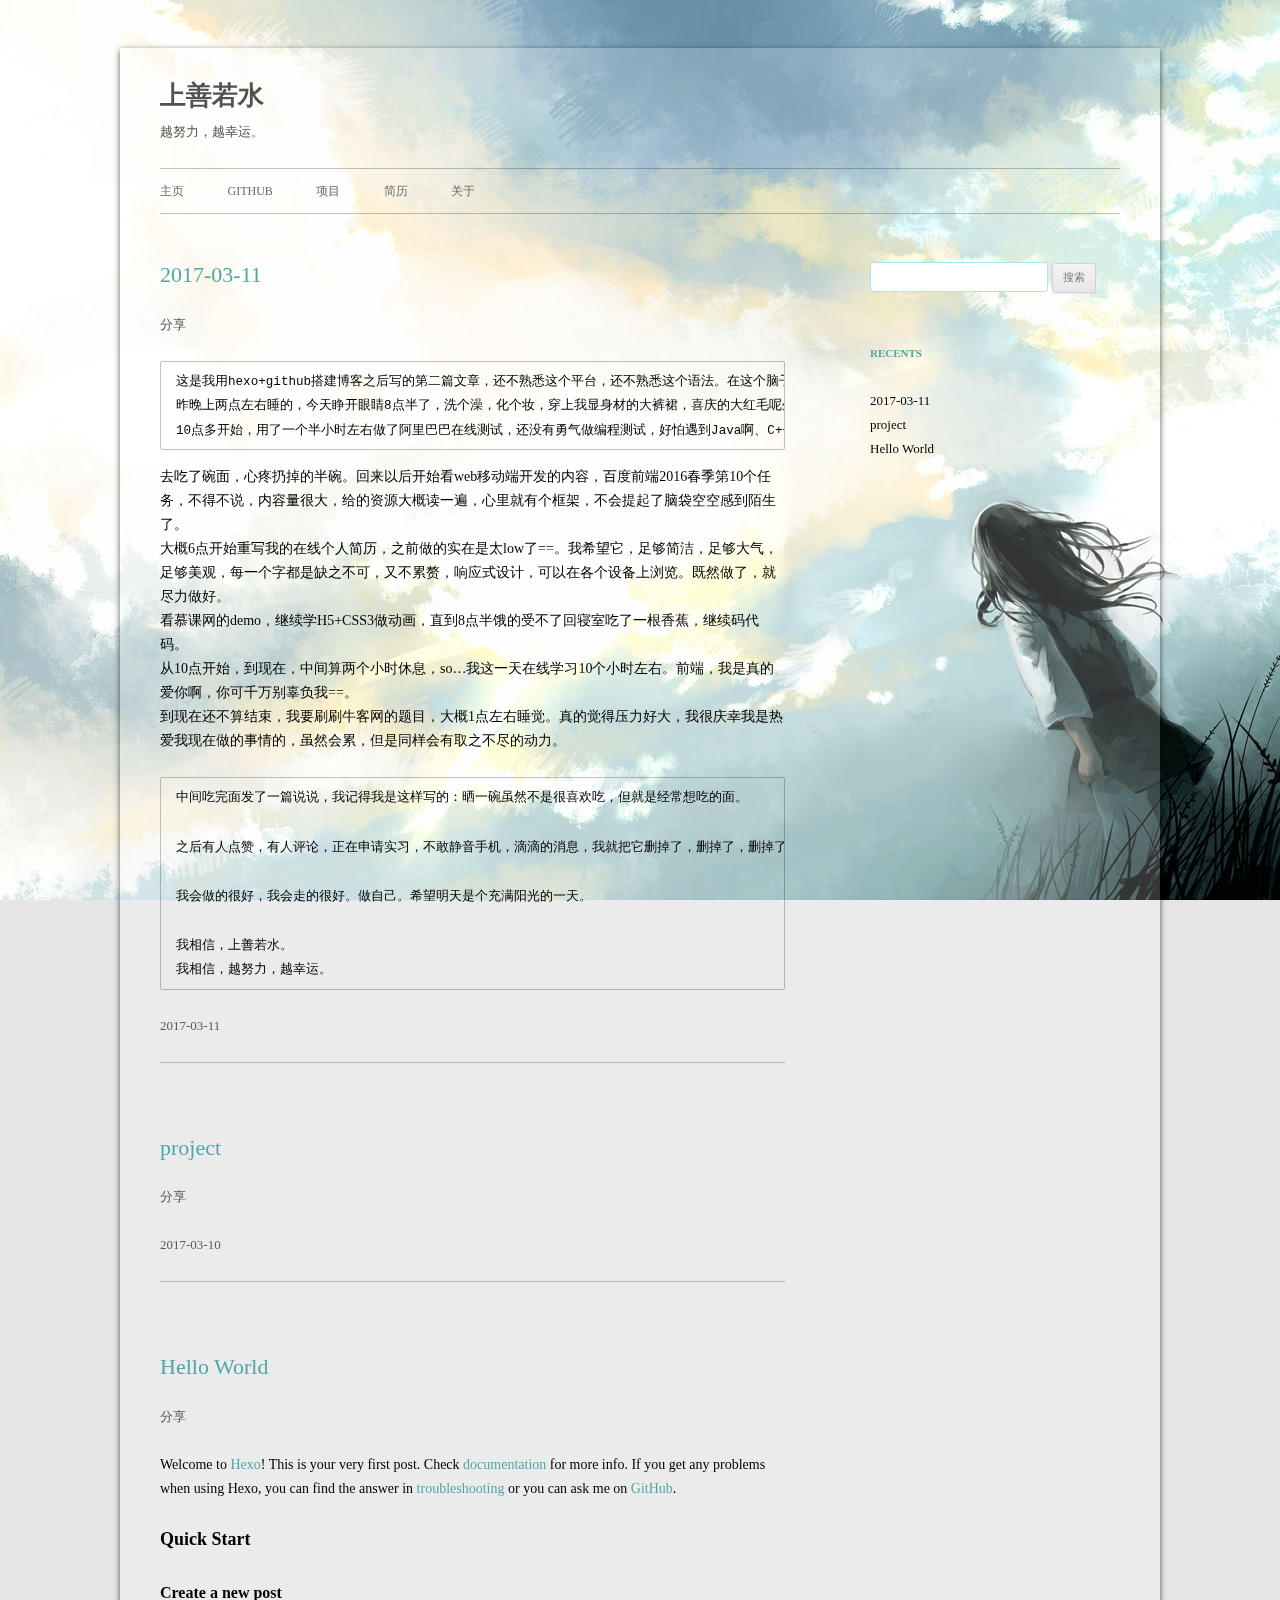
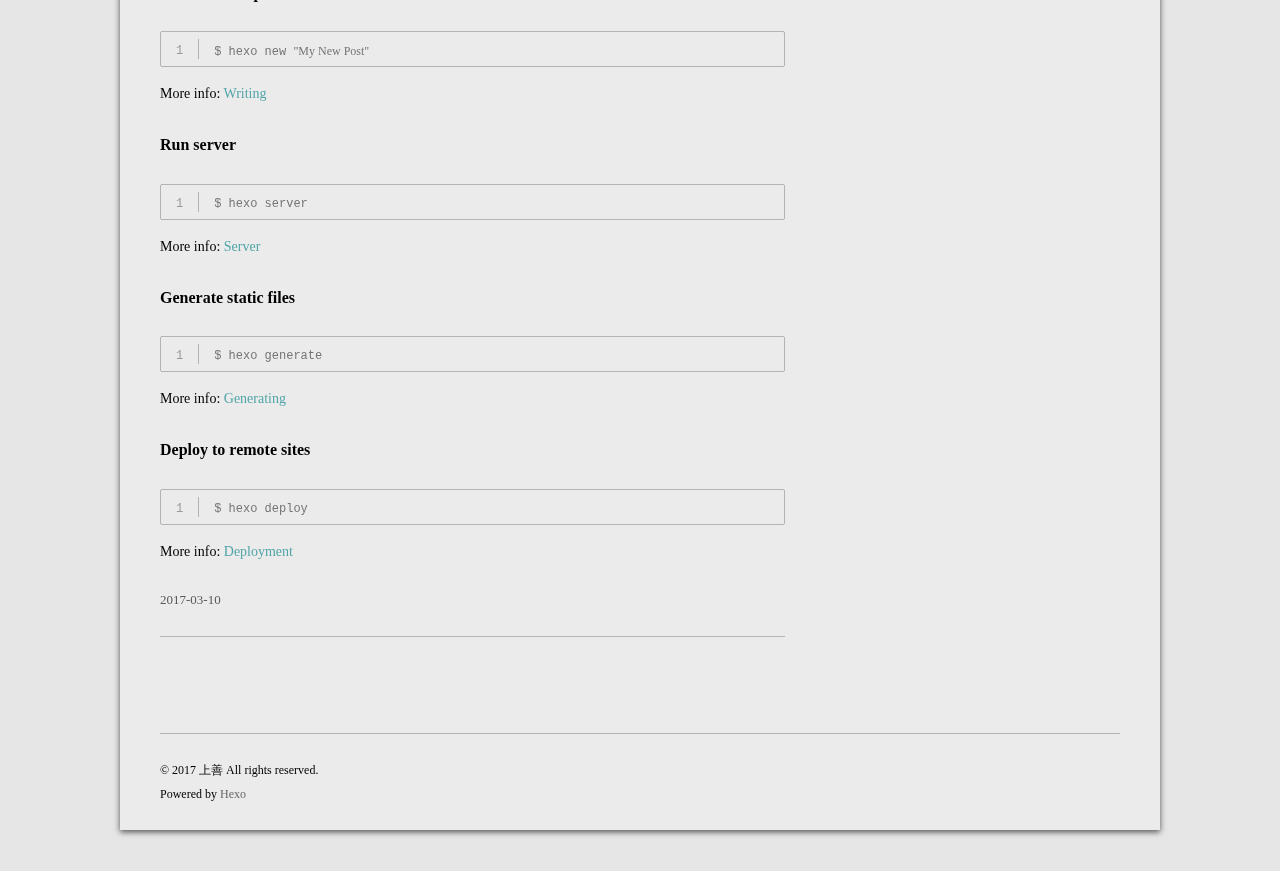
==== commit c243ebf0: "Site updated: 2017-03-12 10:03:32" ====
--- a/index.html
+++ b/index.html
@@ -72,6 +72,60 @@
       <div id="main" class="wrapper">
         <div id="primary" class="site-content"><div id="content" role="main">
   
+    <article id="post-2017-03-11" class="post-2017-03-11 post type-post status-publish format-standard hentry">
+    <!---->
+
+      <header class="entry-header">
+        
+        
+  
+    <h1 class="entry-title">
+      <a class="article-title" href="/2017/03/11/2017-03-11/">2017-03-11</a>
+    </h1>
+  
+
+        
+        <div class="comments-link">
+            
+            <a href="javascript:void(0);" data-url="http://yoursite.com/2017/03/11/2017-03-11/" data-id="cj05zj2zg0000hcvzw3uqcu0a" class="leave-reply bdsharebuttonbox" data-cmd="more">分享</a>
+        </div><!-- .comments-link -->
+      </header><!-- .entry-header -->
+
+    <div class="entry-content">
+      
+        <pre><code>这是我用hexo+github搭建博客之后写的第二篇文章，还不熟悉这个平台，还不熟悉这个语法。在这个脑子开始混沌、室友开始休息的深夜，记录我一天的心情。
+昨晚上两点左右睡的，今天睁开眼睛8点半了，洗个澡，化个妆，穿上我显身材的大裤裙，喜庆的大红毛呢外衣，背上电脑插排去图书馆，开始一天的学习 。
+10点多开始，用了一个半小时左右做了阿里巴巴在线测试，还没有勇气做编程测试，好怕遇到Java啊、C++啊、JS啊，我就脑仁疼了==。中午饿的发慌，肚子痛，
+</code></pre><p>去吃了碗面，心疼扔掉的半碗。回来以后开始看web移动端开发的内容，百度前端2016春季第10个任务，不得不说，内容量很大，给的资源大概读一遍，心里就有个框架，不会提起了脑袋空空感到陌生了。<br>大概6点开始重写我的在线个人简历，之前做的实在是太low了==。我希望它，足够简洁，足够大气，足够美观，每一个字都是缺之不可，又不累赘，响应式设计，可以在各个设备上浏览。既然做了，就尽力做好。<br>看慕课网的demo，继续学H5+CSS3做动画，直到8点半饿的受不了回寝室吃了一根香蕉，继续码代码。<br>    从10点开始，到现在，中间算两个小时休息，so…我这一天在线学习10个小时左右。前端，我是真的爱你啊，你可千万别辜负我==。<br>    到现在还不算结束，我要刷刷牛客网的题目，大概1点左右睡觉。真的觉得压力好大，我很庆幸我是热爱我现在做的事情的，虽然会累，但是同样会有取之不尽的动力。</p>
+<pre><code>中间吃完面发了一篇说说，我记得我是这样写的：晒一碗虽然不是很喜欢吃，但就是经常想吃的面。
+
+之后有人点赞，有人评论，正在申请实习，不敢静音手机，滴滴的消息，我就把它删掉了，删掉了，删掉了。。。==
+
+我会做的很好，我会走的很好。做自己。希望明天是个充满阳光的一天。
+
+我相信，上善若水。
+我相信，越努力，越幸运。
+</code></pre>
+      
+    </div><!-- .entry-content -->
+
+    <footer class="entry-meta">
+    <a href="/2017/03/11/2017-03-11/">
+    <time datetime="2017-03-11T15:52:59.000Z" class="entry-date">
+        2017-03-11
+    </time>
+</a>
+    
+    
+    </footer>
+</article>
+
+
+
+
+
+
+  
     <article id="post-project" class="post-project post type-post status-publish format-standard hentry">
     <!---->
 
@@ -87,7 +141,7 @@
         
         <div class="comments-link">
             
-            <a href="javascript:void(0);" data-url="http://yoursite.com/2017/03/10/project/" data-id="cj03oeeqb0000l4vzmqirzkt5" class="leave-reply bdsharebuttonbox" data-cmd="more">分享</a>
+            <a href="javascript:void(0);" data-url="http://yoursite.com/2017/03/10/project/" data-id="cj05zj36f0002hcvzu5gi5p34" class="leave-reply bdsharebuttonbox" data-cmd="more">分享</a>
         </div><!-- .comments-link -->
       </header><!-- .entry-header -->
 
@@ -129,7 +183,7 @@
         
         <div class="comments-link">
             
-            <a href="javascript:void(0);" data-url="http://yoursite.com/2017/03/10/hello-world/" data-id="cj03oeequ0002l4vz5bj6edeo" class="leave-reply bdsharebuttonbox" data-cmd="more">分享</a>
+            <a href="javascript:void(0);" data-url="http://yoursite.com/2017/03/10/hello-world/" data-id="cj05zj36l0003hcvzch7blcjh" class="leave-reply bdsharebuttonbox" data-cmd="more">分享</a>
         </div><!-- .comments-link -->
       </header><!-- .entry-header -->
 
@@ -188,6 +242,10 @@
       <ul>
         
           <li>
+            <a href="/2017/03/11/2017-03-11/">2017-03-11</a>
+          </li>
+        
+          <li>
             <a href="/2017/03/10/project/">project</a>
           </li>
         
